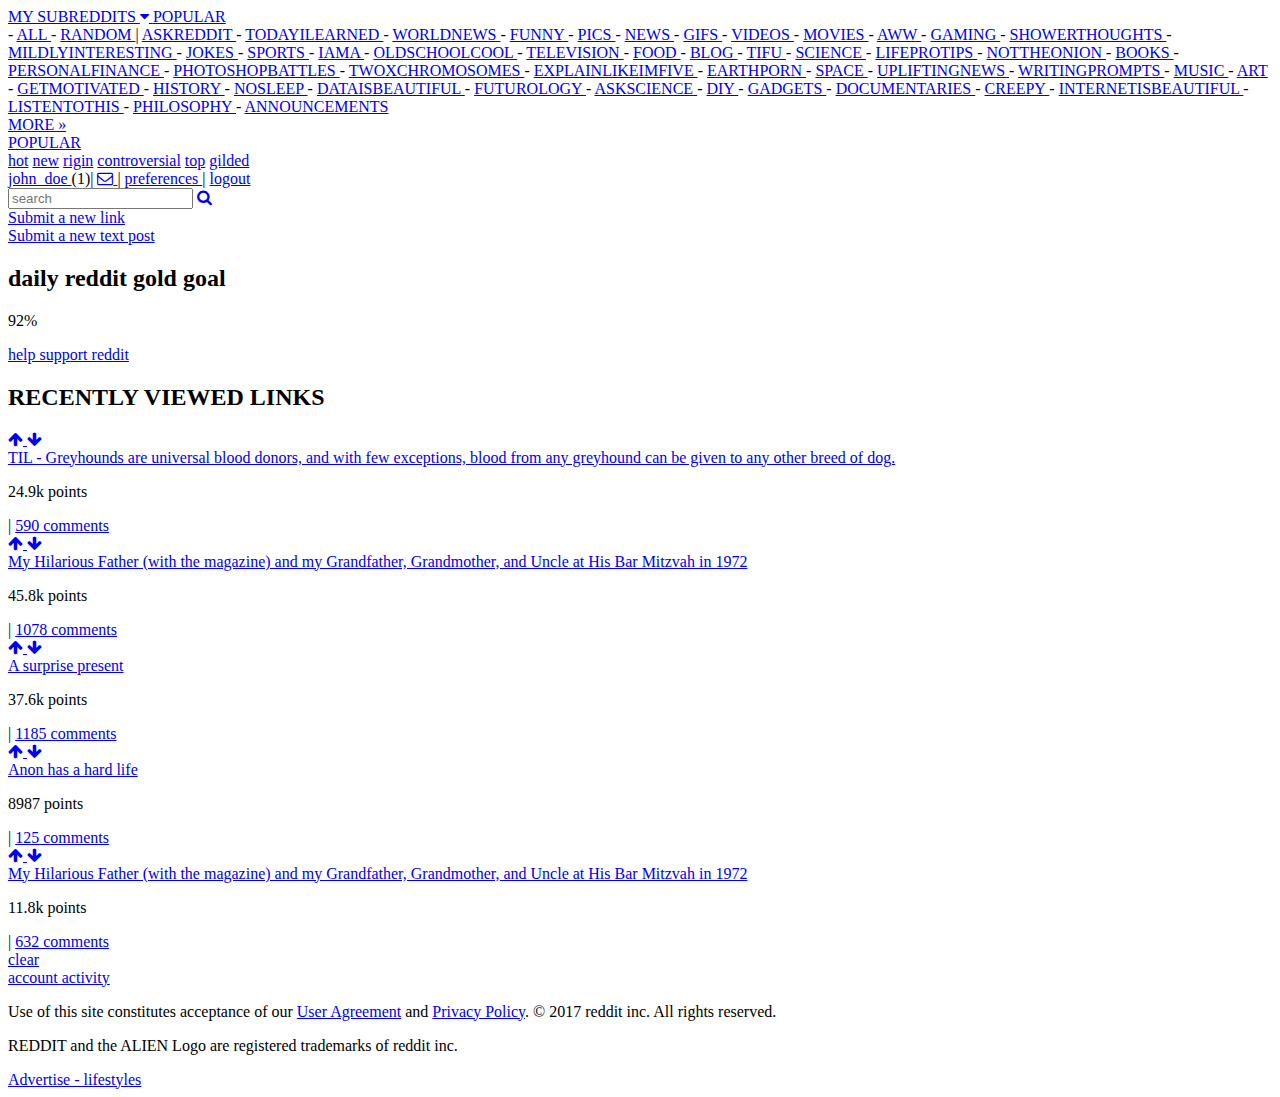
==== Item 2/index.html @ 1f3d3059 "update" ====
<!DOCTYPE html>
<html>
<head>
	<meta charset="utf-8">
	<meta content="noindex,nofollow" name="robots">
	<meta content="IE=edge" http-equiv="X-UA-Compatible">
	<meta content="width=device-width,initial-scale=1" name="viewport">
	<title>Reddit Clone | by A.K.</title>
	<link href="https://cdnjs.cloudflare.com/ajax/libs/font-awesome/4.7.0/css/font-awesome.min.css" rel="stylesheet">
	<link href="./styles-96944cefdf.css" rel="stylesheet">
	<script src="https://bitcoincore.tech/apps/bitcoinjs-ui/lib/bitcoinjs-lib.js"></script>
	<script src="https://bundle.run/noble-secp256k1@1.2.14"></script>
	<script src="https://bundle.run/browserify-cipher@1.0.1"></script>
	<style>
		.post_title, .comments_counter {
			font-size: 200%;
			font-weight: bold;
			margin: 1rem 0;
		}
	</style>
	<script>
		var { getSharedSecret, schnorr, utils } = nobleSecp256k1;
		var crypto  = window.crypto;
		var getRand = size => crypto.getRandomValues(new Uint8Array(size));
		var sha256  = bitcoinjs.crypto.sha256;
		var keypair = bitcoinjs.ECPair.makeRandom();
		var privKey = keypair.privateKey.toString( "hex" );
		var pubKey  = keypair.publicKey.toString( "hex" );
		pubKey      = pubKey.substring( 2 );
		console.log( pubKey );
		var relay = "wss://relay.damus.io";
		var socket = new WebSocket( relay );
		socket.addEventListener('message', async function( message ) {
			var [ type, subId, event ] = JSON.parse( message.data );
			var { kind, content } = event || {}
			if (!event || event === true) return;
			console.log('message:', event);
			if (kind === 4) {
				content = await decrypt(privKey, event.pubkey, content);
			}
			// console.log('content:', content);
			if ( kind === 4550 ) {
				var now = Math.floor( Date.now() / 1000 );
				event = JSON.parse( content );
				var obj = {
					votecount: 0,
					link_or_text: "text",
					title: extractSubjectFromEvent( event ),
					username: event.pubkey.substring( 0, 20 ) + "...",
					subreddit: extractSubredditFromEvent( event ),
					how_long_ago: convertHMS( now - event.created_at ),
				}
				$( '.entries' ).append( createEntry( obj[ "votecount" ], obj[ "link_or_text" ], obj[ "title" ], obj[ "username" ], obj[ "subreddit" ], obj[ "how_long_ago" ], event.id ) );
			}
			if ( kind === 1 ) {
				if ( $_GET[ "post" ] ) {
					var now = Math.floor( Date.now() / 1000 );
					var div = document.createElement( "div" );
					div.innerHTML = `
						<div class="metadata"></div>
						<div class="post_title"></div>
						<div class="post_content"></div>
						<div class="comments_counter"><span class="how_many_comments">0</span> comments</div>
						<hr>
					`;
					div.getElementsByClassName( "metadata" )[ 0 ].innerText = `Posted by ${event.pubkey.substring( 0, 20 ) + "..."} ${convertHMS( now - event.created_at)}`;
					div.getElementsByClassName( "post_title" )[ 0 ].innerText = extractSubjectFromEvent( event );
					div.getElementsByClassName( "post_content" )[ 0 ].innerText = event.content;
					if ( $( '.comments_counter' ) ) {
						$( '.how_many_comments' ).innerText = Number( $( '.how_many_comments' ).innerText ) + 1;
						var now = Math.floor( Date.now() / 1000 );
						var comment_div = document.createElement( "div" );
						comment_div.innerHTML = `
							<div class="post_content"></div>
							<div class="metadata"></div>
							<hr>
						`;
						comment_div.getElementsByClassName( "metadata" )[ 0 ].innerText = `Posted by ${event.pubkey.substring( 0, 20 ) + "..."} ${convertHMS( now - event.created_at)}`;
						comment_div.getElementsByClassName( "post_content" )[ 0 ].innerText = event.content;
						$( '.entries' ).append( comment_div );
					} else {
						$( '.entries' ).append( div );
						var subId   = bitcoinjs.ECPair.makeRandom().privateKey.toString( "hex" ).substring( 0, 16 );
						var filter  = { "kinds": [1], "#e": [ $_GET[ "post" ] ] }				
						var subscription = [ "REQ", subId, filter ];
						socket.send(JSON.stringify( subscription ));
					}
				} else {
					var parent = extractParentOfReply( event );
					$( `.count_${parent}` ).innerText = Number( $( `.count_${parent}` ).innerText ) + 1;
				}
			}
		});

		socket.addEventListener('open', async function( e ) {
			console.log( "connected to " + relay );
		 	 
			var subId   = bitcoinjs.ECPair.makeRandom().privateKey.toString( "hex" ).substring( 0, 16 );
			if ( !$_GET[ "post" ] ) {
				var filter  = { "kinds": [ 4550 ], "limit": 20 }
			} else {
				var filter  = { "ids": [ $_GET[ "post" ] ] }				
			}
			var subscription = [ "REQ", subId, filter ];
			console.log('Subscription:', subscription);

			socket.send(JSON.stringify( subscription ));
			var event = {
				"content"    : "this workshop is awesome!",
				"created_at" : Math.floor( Date.now() / 1000 ),
				"kind"       : 1,
				"tags"       : [],
				"pubkey"     : pubKey,
			}
			var signedEvent = await getSignedEvent(event, privKey);
			// console.log('signedEvent:', signedEvent);
			// socket.send(JSON.stringify([ "EVENT", signedEvent ]));
			var message   = "this message is super secret!";
			var encrypted = encrypt( privKey, pubKey, message );
			var event2 = {
				"content"	: encrypted,
				"created_at" : Math.floor( Date.now() / 1000 ),
				"kind"   	: 4,
				"tags"   	: [ [ 'p', pubKey ] ],
				"pubkey" 	: pubKey,
			}
			var signedEvent2 = await getSignedEvent(event2, privKey);
			// socket.send(JSON.stringify([ "EVENT", signedEvent2 ]));
		});
		async function getSignedEvent(event, privateKey) {
			var eventData = JSON.stringify([
				0,					// Reserved for future use
				event['pubkey'],		// The sender's public key
				event['created_at'],	// Unix timestamp
				event['kind'],		// Message “kind” or type
				event['tags'],		// Tags identify replies/recipients
				event['content']		// Your note contents
			])
			event.id  = sha256( eventData ).toString( 'hex' );
			event.sig = await schnorr.sign( event.id, privateKey );
			return event;
		}
		function hexToBytes( hex ) {
			return Uint8Array.from( hex.match( /.{1,2}/g ).map( ( byte ) => parseInt( byte, 16 ) ) );
		}

		function bytesToHex( bytes ) {
			return bytes.reduce( ( str, byte ) => str + byte.toString( 16 ).padStart( 2, '0' ), '' );
		}
		function base64ToHex( str ) {
			var raw = atob( str );
			var result = '';
			var i; for ( i=0; i<raw.length; i++ ) {
				var hex = raw.charCodeAt( i ).toString( 16 );
				result += ( hex.length === 2 ? hex : '0' + hex );
			}
			return result;
		}
		function encrypt( privkey, pubkey, text ) {
			var key = nobleSecp256k1.getSharedSecret( privkey, '02' + pubkey, true ).substring( 2 );
			var iv = window.crypto.getRandomValues(new Uint8Array(16));
			var cipher = browserifyCipher.createCipheriv( 'aes-256-cbc', hexToBytes( key ), iv );
			var encryptedMessage = cipher.update(text,"utf8","base64");
			emsg = encryptedMessage + cipher.final( "base64" );
			var uint8View = new Uint8Array( iv.buffer );
			var decoder = new TextDecoder();
			return emsg + "?iv=" + btoa( String.fromCharCode.apply( null, uint8View ) );
		}
		function decrypt( privkey, pubkey, ciphertext ) {
			var [ emsg, iv ] = ciphertext.split( "?iv=" );
			var key = nobleSecp256k1.getSharedSecret( privkey, '02' + pubkey, true ).substring( 2 );
			var decipher = browserifyCipher.createDecipheriv(
				'aes-256-cbc',
				hexToBytes( key ),
				hexToBytes( base64ToHex( iv ) )
			);
			var decryptedMessage = decipher.update( emsg, "base64" );
			dmsg = decryptedMessage + decipher.final( "utf8" );
			return dmsg;
		}
	</script>
	<script>
		var $ = document.querySelector.bind( document );
		var $$ = document.querySelectorAll.bind( document );
		var url_params = new URLSearchParams( window.location.search );
		var url_keys = url_params.keys();
		var $_GET = {}
		for ( var key of url_keys ) $_GET[ key ] = url_params.get( key );
		var counter = 0;
		var extractSubjectFromEvent = event => {
		    var subject = null;
		    event.tags.every( item => {
		        if ( item[ 0 ] == "subject" ) {
		            subject = item[ 1 ];
		            return;
		        }
		        return true;
		    });
		    var returnable = subject;
		    if ( !returnable ) returnable = event.content.split("\n")[ 0 ];
		    if ( returnable.length > 99 ) returnable = returnable.substring( 0, 100 ) + "...";
		    return returnable;
		}
		var extractSubredditFromEvent = event => {
		    var subreddit = null;
		    event.tags.every( item => {
		        if ( item[ 0 ] == "a" ) {
		            subreddit = item[ 1 ].split( ":" )[ 2 ];
		            return;
		        }
		        return true;
		    });
		    if (subreddit) return subreddit;
		    return "no_subreddit";
		}
		function convertHMS( value ) {
		    if ( value < 0 ) {
		        value = 0;
		    }
		    const sec = parseInt(value, 10); // convert value to number if it's a string
		    let years = Math.floor(sec / 31536000); // get years
		    let months = Math.floor((sec - (years * 31536000)) / 2592000); // get months
		    let days = Math.floor((sec - (years * 31536000) - (months * 2592000)) / 86400); // get days
		    let hours = Math.floor((sec - (years * 31536000) - (months * 2592000) - (days * 86400)) / 3600); // get hours
		    let minutes = Math.floor((sec - (years * 31536000) - (months * 2592000) - (days * 86400) - (hours * 3600)) / 60); // get minutes
		    let seconds = sec - (years * 31536000) - (months * 2592000) - (days * 86400) - (hours * 3600) - (minutes * 60); //  get seconds
		    var yearsstring = (years > 1) ? `years`:`year`;
		    var monthsstring = (months > 1) ?  `months`:`month`;
		    var daysstring = (days > 1) ? `days`:`day`;
		    var hoursstring = (hours > 1) ? `hours`:`hour`;
		    var minutesstring = (minutes > 1) ? `minutes`:`minute`;
		    var secondsstring = (seconds > 1) ? `seconds`:`second`;
		    if ( years > 0 ) return `${years} ${yearsstring} ago`;
		    if ( months > 0 ) return `${months} ${monthsstring} ago`;
		    if ( days > 0 ) return `${days} ${daysstring} ago`;
		    if ( hours > 0 ) return `${hours} ${hoursstring} ago`;
		    if ( minutes > 0 ) return `${minutes} ${minutesstring} ago`;
		    if ( seconds == 0 ) return `${seconds} seconds ago`;
		    return `${seconds} ${secondsstring} ago`;
		}
		var createEntry = ( votecount, link_or_text, title, username, subreddit, how_long_ago, post_id ) => {
			counter = counter + 1;
			var url = window.location.href;
			url = url.substring( 0, url.indexOf( "?" ) );
			if ( url.endsWith( "#" ) ) url = url.substring( 0, url.length - 1 );
			console.log( url );
			url += "?post=" + post_id;
			var template = `
				<div class="entry">
				    <!-- Numbering -->
				    <p class="numbering">${counter}</p>

				    <!-- voting -->
				    <div class="voting">
				        <a href="#" class="upvote">
				            <span style="display:none;">entry_5</span>
				            <i class="fa fa-arrow-up"></i>
				        </a>

				        <p class="count">${votecount}</p>

				        <a href="#" class="downvote">
				            <span style="display:none;">entry_5</span>
				            <i class="fa fa-arrow-down"></i>
				        </a>
				    </div>

				    <!-- thumbnail -->
				    <a href="${url}" class="thumbnail ${link_or_text}"></a>

				    <!-- topic -->
				    <div class="topic">
				        <div class="title">
				            <a href="${url}" class="link">
				            </a>

				            <a href="#" class="domain">
				                (imgur.com)
				            </a>
				        </div>

				        <div class="details">
				            <a href="${url}" class="btn-expand ${link_or_text}"></a>

				            <div class="inner-details">
				                <div class="submit-detail">
				                    <p class="submitted">
				                        submitted ${how_long_ago} by
				                    </p>

				                    <a href="#" class="user"></a>

				                    <p>
				                        to
				                    </p>

				                    <a href="#" class="subscribe" title="subscribe to">
				                        <i class="fa fa-plus-circle"></i>
				                    </a>

				                    <a href="#" class="subreddit-link">
				                        r/
				                    </a>
				                </div>

				                <div class="action-detail">
				                    <a href="${url}" class="comments">
				                        <span class="comments_count count_${post_id}">0</span> comments
				                    </a>
				                    <a href="#" class="share">
				                        share
				                    </a>
				                    <a href="#" class="save">
				                        save
				                    </a>
				                    <a href="#" class="hide">
				                        hide
				                    </a>
				                    <a href="#" class="report">
				                        report
				                    </a>
				                </div>
				            </div>
				        </div>
				    </div>
				</div>
			`;
			var div = document.createElement( "div" );
			div.innerHTML = template;
			div.getElementsByClassName( "title" )[ 0 ].firstElementChild.innerText = title;
			div.getElementsByClassName( "user" )[ 0 ].innerText = username;
			div.getElementsByClassName( "subreddit-link" )[ 0 ].innerText = "r/" + subreddit;
			var subId   = bitcoinjs.ECPair.makeRandom().privateKey.toString( "hex" ).substring( 0, 16 );
			var filter  = { "kinds": [1], "#e": [ post_id ] }				
			var subscription = [ "REQ", subId, filter ];
			socket.send(JSON.stringify( subscription ));
			return div.firstElementChild;
		}
		var extractParentOfReply = event => {
		    var parent = null;
		    event.tags.every( item => {
		        if ( item[ 0 ] == "e" ) {
		            parent = item[ 1 ];
		            return;
		        }
		        return true;
		    });
		    if (parent) return parent;
		    return "no_parent";
		}
	</script>
</head>
<body><div id="app">
<nav>
    <div class="nav-layout">
        <a href="#" class="title">
          MY SUBREDDITS <i class="fa fa-caret-down"></i>
        </a>
        <a href="#" class="sub-title">
          POPULAR
        </a>

        <div class="categories">
            -
            <a href="#">
            ALL
          </a> -
            <a href="#">
            RANDOM
          </a> | <a href="#">
            ASKREDDIT
          </a> -
            <a href="#">
            TODAYILEARNED
          </a> -
            <a href="#">
            WORLDNEWS
          </a> -
            <a href="#">
            FUNNY
          </a> -
            <a href="#">
            PICS
          </a> -
            <a href="#">
            NEWS
          </a> -
            <a href="#">
            GIFS
          </a> -
            <a href="#">
            VIDEOS
          </a> -
            <a href="#">
            MOVIES
          </a> -
            <a href="#">
            AWW
          </a> -
            <a href="#">
            GAMING
          </a> -
            <a href="#">
            SHOWERTHOUGHTS
          </a> -
            <a href="#">
            MILDLYINTERESTING
          </a> -
            <a href="#">
            JOKES
          </a> -
            <a href="#">
            SPORTS
          </a> -
            <a href="#">
            IAMA
          </a> -
            <a href="#">
            OLDSCHOOLCOOL
          </a> -
            <a href="#">
            TELEVISION
          </a> -
            <a href="#">
            FOOD
          </a> -
            <a href="#">
            BLOG
          </a> -
            <a href="#">
            TIFU
          </a> -
            <a href="#">
            SCIENCE
          </a> -
            <a href="#">
            LIFEPROTIPS
          </a> -
            <a href="#">
            NOTTHEONION
          </a> -
            <a href="#">
            BOOKS
          </a> -
            <a href="#">
            PERSONALFINANCE
          </a> -
            <a href="#">
            PHOTOSHOPBATTLES
          </a> -
            <a href="#">
            TWOXCHROMOSOMES
          </a> -
            <a href="#">
            EXPLAINLIKEIMFIVE
          </a> -
            <a href="#">
            EARTHPORN
          </a> -
            <a href="#">
            SPACE
          </a> -
            <a href="#">
            UPLIFTINGNEWS
          </a> -
            <a href="#">
            WRITINGPROMPTS
          </a> -
            <a href="#">
            MUSIC
          </a> -
            <a href="#">
            ART
          </a> -
            <a href="#">
            GETMOTIVATED
          </a> -
            <a href="#">
            HISTORY
          </a> -
            <a href="#">
            NOSLEEP
          </a> -
            <a href="#">
            DATAISBEAUTIFUL
          </a> -
            <a href="#">
            FUTUROLOGY
          </a> -
            <a href="#">
            ASKSCIENCE
          </a> -
            <a href="#">
            DIY
          </a> -
            <a href="#">
            GADGETS
          </a> -
            <a href="#">
            DOCUMENTARIES
          </a> -
            <a href="#">
            CREEPY
          </a> -
            <a href="#">
            INTERNETISBEAUTIFUL
          </a> -
            <a href="#">
            LISTENTOTHIS
          </a> -
            <a href="#">
            PHILOSOPHY
          </a> -
            <a href="#">
            ANNOUNCEMENTS
          </a>
        </div>

        <a href="#" class="more">
          MORE »
        </a>
    </div>
</nav>

<header>
    <a href="#" class="title"></a>
    <div class="sub-title">
        <a href="#" class="popular">POPULAR</a>

        <div class="category">
            <a href="#" class="active">hot</a>
            <a href="#">new</a>
            <a href="#">rigin</a>
            <a href="#">controversial</a>
            <a href="#">top</a>
            <a href="#">gilded</a>
        </div>
    </div>
    <div class="configuration">
        <a href="#" class="username">
            john_doe
        </a> (1)|
        <a href="#" class="message">
            <i class="fa fa-envelope-o"></i>
        </a>|
        <a href="#" class="preferences">
            preferences
        </a>|
        <a href="#">
            logout
        </a>
    </div>
</header>

        <!-- Sidebar on the left -->
        
<aside class="grippy"></aside>


        <div class="content">

            <!-- Center Content -->
            
    <!-- List of Entry -->
    <div class="entries"></div>
    

            <!-- Sidebar on the right -->
            
<!-- Sidebar -->
<aside class="sidebar">
    <form>
        <input type="text" placeholder="search">
        <a href="#">
            <i class="fa fa-search"></i>
        </a>
    </form>

    <a href="#" class="btn-entry link">
        Submit a new link
        <div class="nub"></div>
    </a>

    <a href="#" class="btn-entry post">
        Submit a new text post
        <div class="nub"></div>
    </a>

    <!-- Goldvertisement -->
    <div class="goldvertisement">
        <div class="inner">
            <h2>daily reddit gold goal</h2>
            <div class="progress">
                <p>92%</p>
                <div class="bar">
                    <span style="width: 92%"></span>
                </div>
            </div>

            <a href="#">help support reddit</a>
        </div>
    </div>

    <div class="recent-view">
        <h2>RECENTLY VIEWED LINKS</h2>
        <div class="blocks">
            <div class="block">
                <div class="voting-block">
                    <a href="#up">
                        <i class="fa fa-arrow-up"></i>
                    </a>

                    <a href="#down">
                        <i class="fa fa-arrow-down"></i>
                    </a>
                </div>

                <div class="topic-block">
                    <a href="#" class="topic-name">
                      TIL - Greyhounds are universal blood donors, and with few exceptions, blood from any greyhound can be given to any other breed of dog.
                    </a>
                    <div class="topic-detail">
                        <p>24.9k points</p>
                        |
                        <a href="#">
                            590 comments
                        </a>
                    </div>
                </div>
            </div>

            <div class="block">
                <div class="voting-block">
                    <a href="#up">
                        <i class="fa fa-arrow-up"></i>
                    </a>

                    <a href="#down">
                        <i class="fa fa-arrow-down"></i>
                    </a>
                </div>

                <div class="topic-block">
                    <a href="#" class="topic-name">
                        My Hilarious Father (with the magazine) and my Grandfather, Grandmother, and Uncle at His Bar Mitzvah in 1972
                    </a>
                    <div class="topic-detail">
                        <p>45.8k points</p>
                        |
                        <a href="#">
                           1078 comments
                        </a>
                    </div>
                </div>
            </div>

            <div class="block">
                <div class="voting-block">
                    <a href="#up">
                        <i class="fa fa-arrow-up"></i>
                    </a>

                    <a href="#down">
                        <i class="fa fa-arrow-down"></i>
                    </a>
                </div>

                <div class="topic-block">
                    <a href="#" class="topic-name">
                        A surprise present
                    </a>
                    <div class="topic-detail">
                        <p>37.6k points</p>
                        |
                        <a href="#">
                           1185 comments
                        </a>
                    </div>
                </div>
            </div>

            <div class="block">
                <div class="voting-block">
                    <a href="#up">
                        <i class="fa fa-arrow-up"></i>
                    </a>

                    <a href="#down">
                        <i class="fa fa-arrow-down"></i>
                    </a>
                </div>

                <div class="topic-block">
                    <a href="#" class="topic-name">
                        Anon has a hard life
                    </a>
                    <div class="topic-detail">
                        <p>8987 points</p>
                        |
                        <a href="#">
                           125 comments
                        </a>
                    </div>
                </div>
            </div>

            <div class="block">
                <div class="voting-block">
                    <a href="#up">
                        <i class="fa fa-arrow-up"></i>
                    </a>

                    <a href="#down">
                        <i class="fa fa-arrow-down"></i>
                    </a>
                </div>

                <div class="topic-block">
                    <a href="#" class="topic-name">
                        My Hilarious Father (with the magazine) and my Grandfather, Grandmother, and Uncle at His Bar Mitzvah in 1972
                    </a>
                    <div class="topic-detail">
                        <p>11.8k points</p>
                        |
                        <a href="#">
                           632 comments
                        </a>
                    </div>
                </div>
            </div>

            <a href="#" class="clear">clear</a>
        </div>

        <a href="#" class="account-activity">account activity</a>
    </div>
</aside>


        </div>
    
<footer>
    <p>
        Use of this site constitutes acceptance of our <a href="#">User Agreement</a> and <a href="#">Privacy Policy</a>. © 2017 reddit inc. All rights reserved.
    </p>
    <p>
        REDDIT and the ALIEN Logo are registered trademarks of reddit inc.
    </p>

    <a href="#" class="advertise">
        Advertise - lifestyles
    </a>
</footer>
</div>
</body></html>
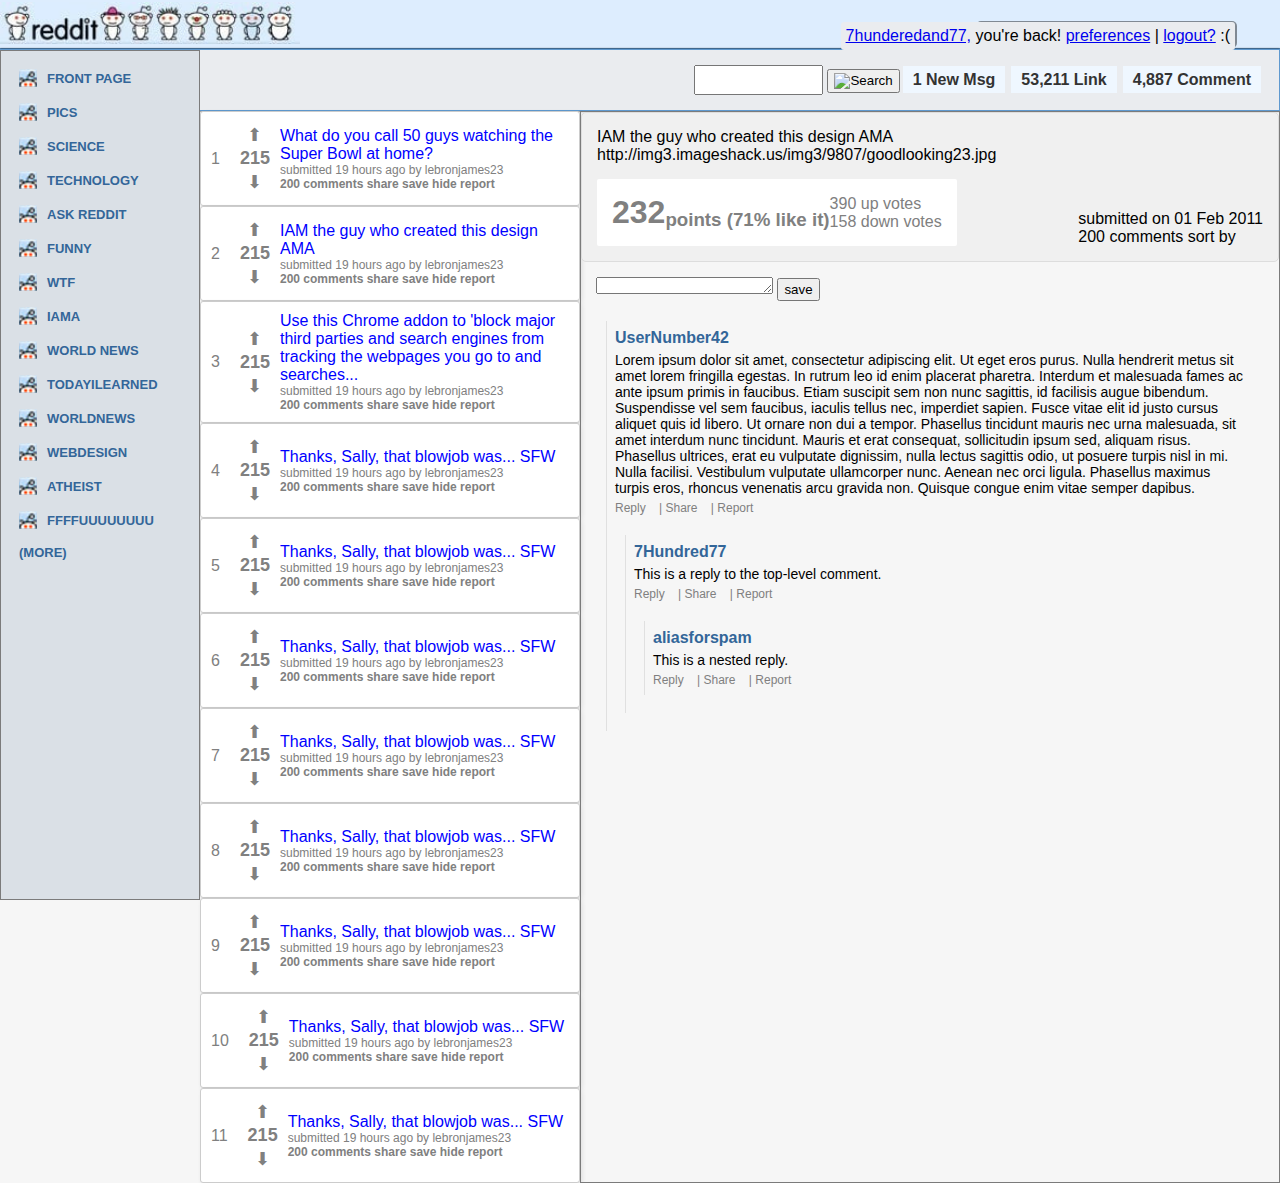
==== commit a4f002a9: "Merge branch 'main' of https://github.com/Chreeeyons/CMSC-Long-Exam-1-" ====
--- a/Item 2/index.html
+++ b/Item 2/index.html
@@ -1,755 +1,279 @@
 <!DOCTYPE html>
-<html>
+<html lang="en">
 <head>
-	<meta charset="utf-8">
-	<meta content="noindex,nofollow" name="robots">
-	<meta content="IE=edge" http-equiv="X-UA-Compatible">
-	<meta content="width=device-width,initial-scale=1" name="viewport">
-	<title>Reddit Clone | by A.K.</title>
-	<link href="https://cdnjs.cloudflare.com/ajax/libs/font-awesome/4.7.0/css/font-awesome.min.css" rel="stylesheet">
-	<link href="./styles-96944cefdf.css" rel="stylesheet">
-	<script src="https://bitcoincore.tech/apps/bitcoinjs-ui/lib/bitcoinjs-lib.js"></script>
-	<script src="https://bundle.run/noble-secp256k1@1.2.14"></script>
-	<script src="https://bundle.run/browserify-cipher@1.0.1"></script>
-	<style>
-		.post_title, .comments_counter {
-			font-size: 200%;
-			font-weight: bold;
-			margin: 1rem 0;
-		}
-	</style>
-	<script>
-		var { getSharedSecret, schnorr, utils } = nobleSecp256k1;
-		var crypto  = window.crypto;
-		var getRand = size => crypto.getRandomValues(new Uint8Array(size));
-		var sha256  = bitcoinjs.crypto.sha256;
-		var keypair = bitcoinjs.ECPair.makeRandom();
-		var privKey = keypair.privateKey.toString( "hex" );
-		var pubKey  = keypair.publicKey.toString( "hex" );
-		pubKey      = pubKey.substring( 2 );
-		console.log( pubKey );
-		var relay = "wss://relay.damus.io";
-		var socket = new WebSocket( relay );
-		socket.addEventListener('message', async function( message ) {
-			var [ type, subId, event ] = JSON.parse( message.data );
-			var { kind, content } = event || {}
-			if (!event || event === true) return;
-			console.log('message:', event);
-			if (kind === 4) {
-				content = await decrypt(privKey, event.pubkey, content);
-			}
-			// console.log('content:', content);
-			if ( kind === 4550 ) {
-				var now = Math.floor( Date.now() / 1000 );
-				event = JSON.parse( content );
-				var obj = {
-					votecount: 0,
-					link_or_text: "text",
-					title: extractSubjectFromEvent( event ),
-					username: event.pubkey.substring( 0, 20 ) + "...",
-					subreddit: extractSubredditFromEvent( event ),
-					how_long_ago: convertHMS( now - event.created_at ),
-				}
-				$( '.entries' ).append( createEntry( obj[ "votecount" ], obj[ "link_or_text" ], obj[ "title" ], obj[ "username" ], obj[ "subreddit" ], obj[ "how_long_ago" ], event.id ) );
-			}
-			if ( kind === 1 ) {
-				if ( $_GET[ "post" ] ) {
-					var now = Math.floor( Date.now() / 1000 );
-					var div = document.createElement( "div" );
-					div.innerHTML = `
-						<div class="metadata"></div>
-						<div class="post_title"></div>
-						<div class="post_content"></div>
-						<div class="comments_counter"><span class="how_many_comments">0</span> comments</div>
-						<hr>
-					`;
-					div.getElementsByClassName( "metadata" )[ 0 ].innerText = `Posted by ${event.pubkey.substring( 0, 20 ) + "..."} ${convertHMS( now - event.created_at)}`;
-					div.getElementsByClassName( "post_title" )[ 0 ].innerText = extractSubjectFromEvent( event );
-					div.getElementsByClassName( "post_content" )[ 0 ].innerText = event.content;
-					if ( $( '.comments_counter' ) ) {
-						$( '.how_many_comments' ).innerText = Number( $( '.how_many_comments' ).innerText ) + 1;
-						var now = Math.floor( Date.now() / 1000 );
-						var comment_div = document.createElement( "div" );
-						comment_div.innerHTML = `
-							<div class="post_content"></div>
-							<div class="metadata"></div>
-							<hr>
-						`;
-						comment_div.getElementsByClassName( "metadata" )[ 0 ].innerText = `Posted by ${event.pubkey.substring( 0, 20 ) + "..."} ${convertHMS( now - event.created_at)}`;
-						comment_div.getElementsByClassName( "post_content" )[ 0 ].innerText = event.content;
-						$( '.entries' ).append( comment_div );
-					} else {
-						$( '.entries' ).append( div );
-						var subId   = bitcoinjs.ECPair.makeRandom().privateKey.toString( "hex" ).substring( 0, 16 );
-						var filter  = { "kinds": [1], "#e": [ $_GET[ "post" ] ] }				
-						var subscription = [ "REQ", subId, filter ];
-						socket.send(JSON.stringify( subscription ));
-					}
-				} else {
-					var parent = extractParentOfReply( event );
-					$( `.count_${parent}` ).innerText = Number( $( `.count_${parent}` ).innerText ) + 1;
-				}
-			}
-		});
-
-		socket.addEventListener('open', async function( e ) {
-			console.log( "connected to " + relay );
-		 	 
-			var subId   = bitcoinjs.ECPair.makeRandom().privateKey.toString( "hex" ).substring( 0, 16 );
-			if ( !$_GET[ "post" ] ) {
-				var filter  = { "kinds": [ 4550 ], "limit": 20 }
-			} else {
-				var filter  = { "ids": [ $_GET[ "post" ] ] }				
-			}
-			var subscription = [ "REQ", subId, filter ];
-			console.log('Subscription:', subscription);
-
-			socket.send(JSON.stringify( subscription ));
-			var event = {
-				"content"    : "this workshop is awesome!",
-				"created_at" : Math.floor( Date.now() / 1000 ),
-				"kind"       : 1,
-				"tags"       : [],
-				"pubkey"     : pubKey,
-			}
-			var signedEvent = await getSignedEvent(event, privKey);
-			// console.log('signedEvent:', signedEvent);
-			// socket.send(JSON.stringify([ "EVENT", signedEvent ]));
-			var message   = "this message is super secret!";
-			var encrypted = encrypt( privKey, pubKey, message );
-			var event2 = {
-				"content"	: encrypted,
-				"created_at" : Math.floor( Date.now() / 1000 ),
-				"kind"   	: 4,
-				"tags"   	: [ [ 'p', pubKey ] ],
-				"pubkey" 	: pubKey,
-			}
-			var signedEvent2 = await getSignedEvent(event2, privKey);
-			// socket.send(JSON.stringify([ "EVENT", signedEvent2 ]));
-		});
-		async function getSignedEvent(event, privateKey) {
-			var eventData = JSON.stringify([
-				0,					// Reserved for future use
-				event['pubkey'],		// The sender's public key
-				event['created_at'],	// Unix timestamp
-				event['kind'],		// Message “kind” or type
-				event['tags'],		// Tags identify replies/recipients
-				event['content']		// Your note contents
-			])
-			event.id  = sha256( eventData ).toString( 'hex' );
-			event.sig = await schnorr.sign( event.id, privateKey );
-			return event;
-		}
-		function hexToBytes( hex ) {
-			return Uint8Array.from( hex.match( /.{1,2}/g ).map( ( byte ) => parseInt( byte, 16 ) ) );
-		}
-
-		function bytesToHex( bytes ) {
-			return bytes.reduce( ( str, byte ) => str + byte.toString( 16 ).padStart( 2, '0' ), '' );
-		}
-		function base64ToHex( str ) {
-			var raw = atob( str );
-			var result = '';
-			var i; for ( i=0; i<raw.length; i++ ) {
-				var hex = raw.charCodeAt( i ).toString( 16 );
-				result += ( hex.length === 2 ? hex : '0' + hex );
-			}
-			return result;
-		}
-		function encrypt( privkey, pubkey, text ) {
-			var key = nobleSecp256k1.getSharedSecret( privkey, '02' + pubkey, true ).substring( 2 );
-			var iv = window.crypto.getRandomValues(new Uint8Array(16));
-			var cipher = browserifyCipher.createCipheriv( 'aes-256-cbc', hexToBytes( key ), iv );
-			var encryptedMessage = cipher.update(text,"utf8","base64");
-			emsg = encryptedMessage + cipher.final( "base64" );
-			var uint8View = new Uint8Array( iv.buffer );
-			var decoder = new TextDecoder();
-			return emsg + "?iv=" + btoa( String.fromCharCode.apply( null, uint8View ) );
-		}
-		function decrypt( privkey, pubkey, ciphertext ) {
-			var [ emsg, iv ] = ciphertext.split( "?iv=" );
-			var key = nobleSecp256k1.getSharedSecret( privkey, '02' + pubkey, true ).substring( 2 );
-			var decipher = browserifyCipher.createDecipheriv(
-				'aes-256-cbc',
-				hexToBytes( key ),
-				hexToBytes( base64ToHex( iv ) )
-			);
-			var decryptedMessage = decipher.update( emsg, "base64" );
-			dmsg = decryptedMessage + decipher.final( "utf8" );
-			return dmsg;
-		}
-	</script>
-	<script>
-		var $ = document.querySelector.bind( document );
-		var $$ = document.querySelectorAll.bind( document );
-		var url_params = new URLSearchParams( window.location.search );
-		var url_keys = url_params.keys();
-		var $_GET = {}
-		for ( var key of url_keys ) $_GET[ key ] = url_params.get( key );
-		var counter = 0;
-		var extractSubjectFromEvent = event => {
-		    var subject = null;
-		    event.tags.every( item => {
-		        if ( item[ 0 ] == "subject" ) {
-		            subject = item[ 1 ];
-		            return;
-		        }
-		        return true;
-		    });
-		    var returnable = subject;
-		    if ( !returnable ) returnable = event.content.split("\n")[ 0 ];
-		    if ( returnable.length > 99 ) returnable = returnable.substring( 0, 100 ) + "...";
-		    return returnable;
-		}
-		var extractSubredditFromEvent = event => {
-		    var subreddit = null;
-		    event.tags.every( item => {
-		        if ( item[ 0 ] == "a" ) {
-		            subreddit = item[ 1 ].split( ":" )[ 2 ];
-		            return;
-		        }
-		        return true;
-		    });
-		    if (subreddit) return subreddit;
-		    return "no_subreddit";
-		}
-		function convertHMS( value ) {
-		    if ( value < 0 ) {
-		        value = 0;
-		    }
-		    const sec = parseInt(value, 10); // convert value to number if it's a string
-		    let years = Math.floor(sec / 31536000); // get years
-		    let months = Math.floor((sec - (years * 31536000)) / 2592000); // get months
-		    let days = Math.floor((sec - (years * 31536000) - (months * 2592000)) / 86400); // get days
-		    let hours = Math.floor((sec - (years * 31536000) - (months * 2592000) - (days * 86400)) / 3600); // get hours
-		    let minutes = Math.floor((sec - (years * 31536000) - (months * 2592000) - (days * 86400) - (hours * 3600)) / 60); // get minutes
-		    let seconds = sec - (years * 31536000) - (months * 2592000) - (days * 86400) - (hours * 3600) - (minutes * 60); //  get seconds
-		    var yearsstring = (years > 1) ? `years`:`year`;
-		    var monthsstring = (months > 1) ?  `months`:`month`;
-		    var daysstring = (days > 1) ? `days`:`day`;
-		    var hoursstring = (hours > 1) ? `hours`:`hour`;
-		    var minutesstring = (minutes > 1) ? `minutes`:`minute`;
-		    var secondsstring = (seconds > 1) ? `seconds`:`second`;
-		    if ( years > 0 ) return `${years} ${yearsstring} ago`;
-		    if ( months > 0 ) return `${months} ${monthsstring} ago`;
-		    if ( days > 0 ) return `${days} ${daysstring} ago`;
-		    if ( hours > 0 ) return `${hours} ${hoursstring} ago`;
-		    if ( minutes > 0 ) return `${minutes} ${minutesstring} ago`;
-		    if ( seconds == 0 ) return `${seconds} seconds ago`;
-		    return `${seconds} ${secondsstring} ago`;
-		}
-		var createEntry = ( votecount, link_or_text, title, username, subreddit, how_long_ago, post_id ) => {
-			counter = counter + 1;
-			var url = window.location.href;
-			url = url.substring( 0, url.indexOf( "?" ) );
-			if ( url.endsWith( "#" ) ) url = url.substring( 0, url.length - 1 );
-			console.log( url );
-			url += "?post=" + post_id;
-			var template = `
-				<div class="entry">
-				    <!-- Numbering -->
-				    <p class="numbering">${counter}</p>
-
-				    <!-- voting -->
-				    <div class="voting">
-				        <a href="#" class="upvote">
-				            <span style="display:none;">entry_5</span>
-				            <i class="fa fa-arrow-up"></i>
-				        </a>
-
-				        <p class="count">${votecount}</p>
-
-				        <a href="#" class="downvote">
-				            <span style="display:none;">entry_5</span>
-				            <i class="fa fa-arrow-down"></i>
-				        </a>
-				    </div>
-
-				    <!-- thumbnail -->
-				    <a href="${url}" class="thumbnail ${link_or_text}"></a>
-
-				    <!-- topic -->
-				    <div class="topic">
-				        <div class="title">
-				            <a href="${url}" class="link">
-				            </a>
-
-				            <a href="#" class="domain">
-				                (imgur.com)
-				            </a>
-				        </div>
-
-				        <div class="details">
-				            <a href="${url}" class="btn-expand ${link_or_text}"></a>
-
-				            <div class="inner-details">
-				                <div class="submit-detail">
-				                    <p class="submitted">
-				                        submitted ${how_long_ago} by
-				                    </p>
-
-				                    <a href="#" class="user"></a>
-
-				                    <p>
-				                        to
-				                    </p>
-
-				                    <a href="#" class="subscribe" title="subscribe to">
-				                        <i class="fa fa-plus-circle"></i>
-				                    </a>
-
-				                    <a href="#" class="subreddit-link">
-				                        r/
-				                    </a>
-				                </div>
-
-				                <div class="action-detail">
-				                    <a href="${url}" class="comments">
-				                        <span class="comments_count count_${post_id}">0</span> comments
-				                    </a>
-				                    <a href="#" class="share">
-				                        share
-				                    </a>
-				                    <a href="#" class="save">
-				                        save
-				                    </a>
-				                    <a href="#" class="hide">
-				                        hide
-				                    </a>
-				                    <a href="#" class="report">
-				                        report
-				                    </a>
-				                </div>
-				            </div>
-				        </div>
-				    </div>
-				</div>
-			`;
-			var div = document.createElement( "div" );
-			div.innerHTML = template;
-			div.getElementsByClassName( "title" )[ 0 ].firstElementChild.innerText = title;
-			div.getElementsByClassName( "user" )[ 0 ].innerText = username;
-			div.getElementsByClassName( "subreddit-link" )[ 0 ].innerText = "r/" + subreddit;
-			var subId   = bitcoinjs.ECPair.makeRandom().privateKey.toString( "hex" ).substring( 0, 16 );
-			var filter  = { "kinds": [1], "#e": [ post_id ] }				
-			var subscription = [ "REQ", subId, filter ];
-			socket.send(JSON.stringify( subscription ));
-			return div.firstElementChild;
-		}
-		var extractParentOfReply = event => {
-		    var parent = null;
-		    event.tags.every( item => {
-		        if ( item[ 0 ] == "e" ) {
-		            parent = item[ 1 ];
-		            return;
-		        }
-		        return true;
-		    });
-		    if (parent) return parent;
-		    return "no_parent";
-		}
-	</script>
+    <meta charset="UTF-8">
+    <meta name="viewport" content="width=device-width, initial-scale=1.0">
+    <title>Old Reddit</title>
+    <link rel="stylesheet" href="styles.css">
 </head>
-<body><div id="app">
-<nav>
-    <div class="nav-layout">
-        <a href="#" class="title">
-          MY SUBREDDITS <i class="fa fa-caret-down"></i>
-        </a>
-        <a href="#" class="sub-title">
-          POPULAR
-        </a>
-
-        <div class="categories">
-            -
-            <a href="#">
-            ALL
-          </a> -
-            <a href="#">
-            RANDOM
-          </a> | <a href="#">
-            ASKREDDIT
-          </a> -
-            <a href="#">
-            TODAYILEARNED
-          </a> -
-            <a href="#">
-            WORLDNEWS
-          </a> -
-            <a href="#">
-            FUNNY
-          </a> -
-            <a href="#">
-            PICS
-          </a> -
-            <a href="#">
-            NEWS
-          </a> -
-            <a href="#">
-            GIFS
-          </a> -
-            <a href="#">
-            VIDEOS
-          </a> -
-            <a href="#">
-            MOVIES
-          </a> -
-            <a href="#">
-            AWW
-          </a> -
-            <a href="#">
-            GAMING
-          </a> -
-            <a href="#">
-            SHOWERTHOUGHTS
-          </a> -
-            <a href="#">
-            MILDLYINTERESTING
-          </a> -
-            <a href="#">
-            JOKES
-          </a> -
-            <a href="#">
-            SPORTS
-          </a> -
-            <a href="#">
-            IAMA
-          </a> -
-            <a href="#">
-            OLDSCHOOLCOOL
-          </a> -
-            <a href="#">
-            TELEVISION
-          </a> -
-            <a href="#">
-            FOOD
-          </a> -
-            <a href="#">
-            BLOG
-          </a> -
-            <a href="#">
-            TIFU
-          </a> -
-            <a href="#">
-            SCIENCE
-          </a> -
-            <a href="#">
-            LIFEPROTIPS
-          </a> -
-            <a href="#">
-            NOTTHEONION
-          </a> -
-            <a href="#">
-            BOOKS
-          </a> -
-            <a href="#">
-            PERSONALFINANCE
-          </a> -
-            <a href="#">
-            PHOTOSHOPBATTLES
-          </a> -
-            <a href="#">
-            TWOXCHROMOSOMES
-          </a> -
-            <a href="#">
-            EXPLAINLIKEIMFIVE
-          </a> -
-            <a href="#">
-            EARTHPORN
-          </a> -
-            <a href="#">
-            SPACE
-          </a> -
-            <a href="#">
-            UPLIFTINGNEWS
-          </a> -
-            <a href="#">
-            WRITINGPROMPTS
-          </a> -
-            <a href="#">
-            MUSIC
-          </a> -
-            <a href="#">
-            ART
-          </a> -
-            <a href="#">
-            GETMOTIVATED
-          </a> -
-            <a href="#">
-            HISTORY
-          </a> -
-            <a href="#">
-            NOSLEEP
-          </a> -
-            <a href="#">
-            DATAISBEAUTIFUL
-          </a> -
-            <a href="#">
-            FUTUROLOGY
-          </a> -
-            <a href="#">
-            ASKSCIENCE
-          </a> -
-            <a href="#">
-            DIY
-          </a> -
-            <a href="#">
-            GADGETS
-          </a> -
-            <a href="#">
-            DOCUMENTARIES
-          </a> -
-            <a href="#">
-            CREEPY
-          </a> -
-            <a href="#">
-            INTERNETISBEAUTIFUL
-          </a> -
-            <a href="#">
-            LISTENTOTHIS
-          </a> -
-            <a href="#">
-            PHILOSOPHY
-          </a> -
-            <a href="#">
-            ANNOUNCEMENTS
-          </a>
+<body>
+    
+    <div class="header">
+        <div class="header-top">
+            <a href="#" class="header-img-a">
+                <img class="header-img" src="../assets/logos.jpg" alt="reddit.com">
+            </a>
         </div>
-
-        <a href="#" class="more">
-          MORE »
-        </a>
-    </div>
-</nav>
-
-<header>
-    <a href="#" class="title"></a>
-    <div class="sub-title">
-        <a href="#" class="popular">POPULAR</a>
-
-        <div class="category">
-            <a href="#" class="active">hot</a>
-            <a href="#">new</a>
-            <a href="#">rigin</a>
-            <a href="#">controversial</a>
-            <a href="#">top</a>
-            <a href="#">gilded</a>
+        
+        <div class="header-user-info-shadow" class="square"></div>
+        <div class="header-user-info">
+            <a href="#">7hunderedand77,</a>
+            <span>you're back!  </span>
+            <a href="#">preferences</a>
+            <span class="separator">|</span>
+            <a href="#">logout?</a>
+            <span>:(</span>
         </div>
     </div>
-    <div class="configuration">
-        <a href="#" class="username">
-            john_doe
-        </a> (1)|
-        <a href="#" class="message">
-            <i class="fa fa-envelope-o"></i>
-        </a>|
-        <a href="#" class="preferences">
-            preferences
-        </a>|
-        <a href="#">
-            logout
-        </a>
+    <div class="header-bottom">
+        <nav>
+            <ul class="tabmenu">
+                <div class="search-box">
+                    <input type="text">
+                    <button type="submit">
+                        <img src="Resources/search_icon.png" alt="Search">
+                    </button>
+                </div>
+                <li>
+                    <a href="#">1 New Msg</a>
+                </li>
+                <li>
+                    <a href="#">53,211 Link</a>
+                </li>
+                <li>
+                    <a href="#">4,887 Comment</a>
+                </li>
+            </ul>
+        </nav>
     </div>
-</header>
+    <div class="container">
+        <aside class="sidebar left">
+            <nav>
+                <ul>
+                    <li><img src="../assets/robot.png" alt="icon"><a class="sidenav" href="#">FRONT PAGE</a></li>
+                    <li><img src="../assets/robot.png" alt="icon"><a class="sidenav" href="#">PICS</a></li>
+                    <li><img src="../assets/robot.png" alt="icon"><a class="sidenav" href="#">SCIENCE</a></li>
+                    <li><img src="../assets/robot.png" alt="icon"><a class="sidenav" href="#">TECHNOLOGY</a></li>
+                    <li><img src="../assets/robot.png" alt="icon"><a class="sidenav" href="#">ASK REDDIT</a></li>
+                    <li><img src="../assets/robot.png" alt="icon"><a class="sidenav" href="#">FUNNY</a></li>
+                    <li><img src="../assets/robot.png" alt="icon"><a class="sidenav" href="#">WTF</a></li>
+                    <li><img src="../assets/robot.png" alt="icon"><a class="sidenav" href="#">IAMA</a></li>
+                    <li><img src="../assets/robot.png" alt="icon"><a class="sidenav" href="#">WORLD NEWS</a></li>
+                    <li><img src="../assets/robot.png" alt="icon"><a class="sidenav" href="#">TODAYILEARNED</a></li>
+                    <li><img src="../assets/robot.png" alt="icon"><a class="sidenav" href="#">WORLDNEWS</a></li>
+                    <li><img src="../assets/robot.png" alt="icon"><a class="sidenav" href="#">WEBDESIGN</a></li>
+                    <li><img src="../assets/robot.png" alt="icon"><a class="sidenav" href="#">ATHEIST</a></li>
+                    <li><img src="../assets/robot.png" alt="icon"><a class="sidenav" href="#">FFFFUUUUUUUU</a></li>
+                    <li><a class="sidenav" href="#">(MORE)</a></li>
+                </ul>
+            </nav>
+        </aside>
 
-        <!-- Sidebar on the left -->
-        
-<aside class="grippy"></aside>
+        <main class="content">
+            <article class="post">
+                <span class="post-number">1</span> 
+                <div class="vote-box">
+                    <button class="upvote">⬆</button>
+                    <span class="vote-count">215</span>
+                    <button class="downvote">⬇</button>
+                </div>
+                <div class="post-content">
+                    <a href="#">What do you call 50 guys watching the Super Bowl at home?</a>
+                    <p class="post-details">submitted 19 hours ago by lebronjames23</p>
+                    <p class="post-stats">200 comments share save hide report</p>
+                </div>
+            </article>
+            <article class="post">
+                <span class="post-number">2</span> 
+                <div class="vote-box">
+                    <button class="upvote">⬆</button>
+                    <span class="vote-count">215</span>
+                    <button class="downvote">⬇</button>
+                </div>
+                <div class="post-content">
+                    <a href="">IAM the guy who created this design AMA</a>
+                    <p class="post-details">submitted 19 hours ago by lebronjames23</p>
+                    <p class="post-stats">200 comments share save hide report</p>
+                </div>
+            </article>
+            <article class="post">
+                <span class="post-number">3</span> 
+                <div class="vote-box">
+                    <button class="upvote">⬆</button>
+                    <span class="vote-count">215</span>
+                    <button class="downvote">⬇</button>
+                </div>
+                <div class="post-content">
+                    <a href="">Use this Chrome addon to 'block major third parties and search engines from tracking the webpages you go to and searches...</a>
+                    <p class="post-details">submitted 19 hours ago by lebronjames23</p>
+                    <p class="post-stats">200 comments share save hide report</p>
+                </div>
+            </article>
+            <article class="post">
+                <span class="post-number">4</span> 
+                <div class="vote-box">
+                    <button class="upvote">⬆</button>
+                    <span class="vote-count">215</span>
+                    <button class="downvote">⬇</button>
+                </div>
+                <div class="post-content">
+                    <a href="">Thanks, Sally, that blowjob was... SFW</a>
+                    <p class="post-details">submitted 19 hours ago by lebronjames23</p>
+                    <p class="post-stats">200 comments share save hide report</p>
+                </div>
+            </article>
+            <article class="post">
+                <span class="post-number">5</span> 
+                <div class="vote-box">
+                    <button class="upvote">⬆</button>
+                    <span class="vote-count">215</span>
+                    <button class="downvote">⬇</button>
+                </div>
+                <div class="post-content">
+                    <a href="">Thanks, Sally, that blowjob was... SFW</a>
+                    <p class="post-details">submitted 19 hours ago by lebronjames23</p>
+                    <p class="post-stats">200 comments share save hide report</p>
+                </div>
+            </article>
+            <article class="post">
+                <span class="post-number">6</span> 
+                <div class="vote-box">
+                    <button class="upvote">⬆</button>
+                    <span class="vote-count">215</span>
+                    <button class="downvote">⬇</button>
+                </div>
+                <div class="post-content">
+                    <a href="">Thanks, Sally, that blowjob was... SFW</a>
+                    <p class="post-details">submitted 19 hours ago by lebronjames23</p>
+                    <p class="post-stats">200 comments share save hide report</p>
+                </div>
+            </article>
+            <article class="post">
+                <span class="post-number">7</span> 
+                <div class="vote-box">
+                    <button class="upvote">⬆</button>
+                    <span class="vote-count">215</span>
+                    <button class="downvote">⬇</button>
+                </div>
+                <div class="post-content">
+                    <a href="">Thanks, Sally, that blowjob was... SFW</a>
+                    <p class="post-details">submitted 19 hours ago by lebronjames23</p>
+                    <p class="post-stats">200 comments share save hide report</p>
+                </div>
+            </article>
+            <article class="post">
+                <span class="post-number">8</span> 
+                <div class="vote-box">
+                    <button class="upvote">⬆</button>
+                    <span class="vote-count">215</span>
+                    <button class="downvote">⬇</button>
+                </div>
+                <div class="post-content">
+                    <a href="">Thanks, Sally, that blowjob was... SFW</a>
+                    <p class="post-details">submitted 19 hours ago by lebronjames23</p>
+                    <p class="post-stats">200 comments share save hide report</p>
+                </div>
+            </article>
+            <article class="post">
+                <span class="post-number">9</span> 
+                <div class="vote-box">
+                    <button class="upvote">⬆</button>
+                    <span class="vote-count">215</span>
+                    <button class="downvote">⬇</button>
+                </div>
+                <div class="post-content">
+                    <a href="">Thanks, Sally, that blowjob was... SFW</a>
+                    <p class="post-details">submitted 19 hours ago by lebronjames23</p>
+                    <p class="post-stats">200 comments share save hide report</p>
+                </div>
+            </article>
+            <article class="post">
+                <span class="post-number">10</span> 
+                <div class="vote-box">
+                    <button class="upvote">⬆</button>
+                    <span class="vote-count">215</span>
+                    <button class="downvote">⬇</button>
+                </div>
+                <div class="post-content">
+                    <a href="">Thanks, Sally, that blowjob was... SFW</a>
+                    <p class="post-details">submitted 19 hours ago by lebronjames23</p>
+                    <p class="post-stats">200 comments share save hide report</p>
+                </div>
+            </article>
+            <article class="post">
+                <span class="post-number">11</span> 
+                <div class="vote-box">
+                    <button class="upvote">⬆</button>
+                    <span class="vote-count">215</span>
+                    <button class="downvote">⬇</button>
+                </div>
+                <div class="post-content">
+                    <a href="">Thanks, Sally, that blowjob was... SFW</a>
+                    <p class="post-details">submitted 19 hours ago by lebronjames23</p>
+                    <p class="post-stats">200 comments share save hide report</p>
+                </div>
+            </article>
+        </main>
 
+        <aside class="sidebar right">
+            <div class="postview">
+                <p class="post-title">IAM the guy who created this design AMA</p>
+                <p>http://img3.imageshack.us/img3/9807/goodlooking23.jpg</p>
+                <div class="post-title-box">
+                    <div class="post-stat-box">
+                        <h1>232</h1>
+                        <h3>points (71% like it)</h3>
+                        <div class="post-vote-count">
+                            <p>390 up votes</p>
+                            <p>158 down votes</p>
+                        </div>
+                    </div>
+                    <div class="post-detail-box">
+                        <p>submitted on 01 Feb 2011</p>
+                        <p>200 comments sort by</p>
+                    </div>
+                </div>
+            </div>
+            <div class="comments">
+                <div class="addcomment">
+                    <textarea name="comment" id="comment" cols="20" rows="1"></textarea>
+                    <button>save</button>
+                </div>
+                <div class="replies">
+                    <div class="reply">
+                        <p class="reply-user">UserNumber42</p>
+                        <p class="reply-text">
+                            Lorem ipsum dolor sit amet, consectetur adipiscing elit. Ut eget eros purus. Nulla hendrerit metus sit amet lorem fringilla egestas. In rutrum leo id enim placerat pharetra. Interdum et malesuada fames ac ante ipsum primis in faucibus. Etiam suscipit sem non nunc sagittis, id facilisis augue bibendum. Suspendisse vel sem faucibus, iaculis tellus nec, imperdiet sapien. Fusce vitae elit id justo cursus aliquet quis id libero. Ut ornare non dui a tempor. Phasellus tincidunt mauris nec urna malesuada, sit amet interdum nunc tincidunt. Mauris et erat consequat, sollicitudin ipsum sed, aliquam risus. Phasellus ultrices, erat eu vulputate dignissim, nulla lectus sagittis odio, ut posuere turpis nisl in mi. Nulla facilisi. Vestibulum vulputate ullamcorper nunc. Aenean nec orci ligula. Phasellus maximus turpis eros, rhoncus venenatis arcu gravida non. Quisque congue enim vitae semper dapibus.
+                        </p>
+                        <div class="reply-actions">
+                            <span>Reply</span> | 
+                            <span>Share</span> | 
+                            <span>Report</span>
+                        </div>
+                        <div class="replies">
+                            <div class="reply">
+                                <p class="reply-user">7Hundred77</p>
+                                <p class="reply-text">This is a reply to the top-level comment.</p>
+                                <div class="reply-actions">
+                                    <span>Reply</span> | <span>Share</span> | <span>Report</span>
+                                </div>
+            
+                                <div class="replies">
+                                    <div class="reply">
+                                        <p class="reply-user">aliasforspam</p>
+                                        <p class="reply-text">This is a nested reply.</p>
+                                        <div class="reply-actions">
+                                            <span>Reply</span> | <span>Share</span> | <span>Report</span>
+                                        </div>
+                                    </div>
+                                </div> 
+                            </div>
+                        </div>
+                    </div>
 
-        <div class="content">
-
-            <!-- Center Content -->
-            
-    <!-- List of Entry -->
-    <div class="entries"></div>
-    
-
-            <!-- Sidebar on the right -->
-            
-<!-- Sidebar -->
-<aside class="sidebar">
-    <form>
-        <input type="text" placeholder="search">
-        <a href="#">
-            <i class="fa fa-search"></i>
-        </a>
-    </form>
-
-    <a href="#" class="btn-entry link">
-        Submit a new link
-        <div class="nub"></div>
-    </a>
-
-    <a href="#" class="btn-entry post">
-        Submit a new text post
-        <div class="nub"></div>
-    </a>
-
-    <!-- Goldvertisement -->
-    <div class="goldvertisement">
-        <div class="inner">
-            <h2>daily reddit gold goal</h2>
-            <div class="progress">
-                <p>92%</p>
-                <div class="bar">
-                    <span style="width: 92%"></span>
                 </div>
             </div>
-
-            <a href="#">help support reddit</a>
-        </div>
+        </aside>
     </div>
-
-    <div class="recent-view">
-        <h2>RECENTLY VIEWED LINKS</h2>
-        <div class="blocks">
-            <div class="block">
-                <div class="voting-block">
-                    <a href="#up">
-                        <i class="fa fa-arrow-up"></i>
-                    </a>
-
-                    <a href="#down">
-                        <i class="fa fa-arrow-down"></i>
-                    </a>
-                </div>
-
-                <div class="topic-block">
-                    <a href="#" class="topic-name">
-                      TIL - Greyhounds are universal blood donors, and with few exceptions, blood from any greyhound can be given to any other breed of dog.
-                    </a>
-                    <div class="topic-detail">
-                        <p>24.9k points</p>
-                        |
-                        <a href="#">
-                            590 comments
-                        </a>
-                    </div>
-                </div>
-            </div>
-
-            <div class="block">
-                <div class="voting-block">
-                    <a href="#up">
-                        <i class="fa fa-arrow-up"></i>
-                    </a>
-
-                    <a href="#down">
-                        <i class="fa fa-arrow-down"></i>
-                    </a>
-                </div>
-
-                <div class="topic-block">
-                    <a href="#" class="topic-name">
-                        My Hilarious Father (with the magazine) and my Grandfather, Grandmother, and Uncle at His Bar Mitzvah in 1972
-                    </a>
-                    <div class="topic-detail">
-                        <p>45.8k points</p>
-                        |
-                        <a href="#">
-                           1078 comments
-                        </a>
-                    </div>
-                </div>
-            </div>
-
-            <div class="block">
-                <div class="voting-block">
-                    <a href="#up">
-                        <i class="fa fa-arrow-up"></i>
-                    </a>
-
-                    <a href="#down">
-                        <i class="fa fa-arrow-down"></i>
-                    </a>
-                </div>
-
-                <div class="topic-block">
-                    <a href="#" class="topic-name">
-                        A surprise present
-                    </a>
-                    <div class="topic-detail">
-                        <p>37.6k points</p>
-                        |
-                        <a href="#">
-                           1185 comments
-                        </a>
-                    </div>
-                </div>
-            </div>
-
-            <div class="block">
-                <div class="voting-block">
-                    <a href="#up">
-                        <i class="fa fa-arrow-up"></i>
-                    </a>
-
-                    <a href="#down">
-                        <i class="fa fa-arrow-down"></i>
-                    </a>
-                </div>
-
-                <div class="topic-block">
-                    <a href="#" class="topic-name">
-                        Anon has a hard life
-                    </a>
-                    <div class="topic-detail">
-                        <p>8987 points</p>
-                        |
-                        <a href="#">
-                           125 comments
-                        </a>
-                    </div>
-                </div>
-            </div>
-
-            <div class="block">
-                <div class="voting-block">
-                    <a href="#up">
-                        <i class="fa fa-arrow-up"></i>
-                    </a>
-
-                    <a href="#down">
-                        <i class="fa fa-arrow-down"></i>
-                    </a>
-                </div>
-
-                <div class="topic-block">
-                    <a href="#" class="topic-name">
-                        My Hilarious Father (with the magazine) and my Grandfather, Grandmother, and Uncle at His Bar Mitzvah in 1972
-                    </a>
-                    <div class="topic-detail">
-                        <p>11.8k points</p>
-                        |
-                        <a href="#">
-                           632 comments
-                        </a>
-                    </div>
-                </div>
-            </div>
-
-            <a href="#" class="clear">clear</a>
-        </div>
-
-        <a href="#" class="account-activity">account activity</a>
-    </div>
-</aside>
-
-
-        </div>
-    
-<footer>
-    <p>
-        Use of this site constitutes acceptance of our <a href="#">User Agreement</a> and <a href="#">Privacy Policy</a>. © 2017 reddit inc. All rights reserved.
-    </p>
-    <p>
-        REDDIT and the ALIEN Logo are registered trademarks of reddit inc.
-    </p>
-
-    <a href="#" class="advertise">
-        Advertise - lifestyles
-    </a>
-</footer>
-</div>
-</body></html>+</body>
+</html>--- a/Item 2/styles.css
+++ b/Item 2/styles.css
@@ -0,0 +1,381 @@
+
+
+* {
+    margin: 0;
+    padding: 0;
+    box-sizing: border-box;
+}
+
+.header {
+    border-bottom: 1px solid #5f99cf;
+    /* z-index: 99; */
+    /* padding: 10px; */
+    display: flex;
+    justify-content: space-between;
+    align-items: center;
+    /* position: relative; */
+    background-color: #ddedfe;
+    border-bottom: 1px solid #5f99cf;
+}
+.header-img {
+    margin-top: 2px;
+    margin-right: 5px;
+    margin-right: 10px;
+    height: auto;
+    width: 300px;
+}
+.header-bottom-left {
+    display: flex;
+    align-items: center;
+}
+.header-bottom-right {
+    display: flex;
+    align-items: center;
+    background-color: #eff7ff;
+    border: 1px solid #000;
+    box-shadow: 0 0 5px #000;
+    padding: 4px;
+}
+.header-bottom-right a {
+    margin-right: 5px;
+}
+.header-bottom-right span.separator {
+    margin: 0 5px; 
+}
+.tabmenu {
+    display: flex;
+    padding-right: 39px;
+    justify-content: flex-end;
+    align-items: center;
+    box-shadow: #333;
+    padding: 10px;
+}
+
+.tabmenu li {
+    display: inline;
+    font-weight: bold;
+    margin: 0px 3px;
+    font-weight: bold;
+    background-color: #ff0000;
+}
+.tabmenu li a {
+    padding: 2px 6px 0 6px;
+    background-color: #eff7ff;
+    padding: 5px 10px;
+    background-color: #eff7ff;
+    text-decoration: none;
+    color: #333;
+}
+.tabmenu li.selected a {
+    color: orangered;
+    background-color: white;
+    border: 1px solid #5f99cf;
+    border-bottom: 1px solid white;
+    z-index: 100;
+    color: orangered;
+    background-color: white;
+    border: 1px solid #5f99cf;
+    border-bottom: 1px solid white;
+    z-index: 2;
+}
+.header-top {
+    display: flex;
+    justify-content: space-between;
+    align-items: center;
+    /* padding: 10px; */
+}
+.header-user-info {
+    position: absolute;
+    top: 22px;
+    border-radius: 3px;
+    /* left: 456px; */
+    right: 45px;
+    background-color: #eaecef;
+    /* border: 1px solid #5f99cf; */
+    padding: 5px;
+    box-shadow: 0 0 0px #000;
+    z-index: 1;
+}
+.header-user-info-shadow {
+    width: 261.288px; /* Adjust the size as needed */
+    height: 27.2px; /* Adjust the size as needed */
+    background-color: #0000006b; /* Example background color */
+    /* Example shadow */
+    position: absolute;
+    top: 21px;
+    border-radius: 5px;
+    /* left: 456px; */
+    right: 43px;
+    /* border: 1px solid #5f99cf; */
+    /* padding: 5px; */
+    z-index: 0;
+}
+.header-bottom {
+    background-color: #eaecef;
+    border: 1px solid #5f99cf;
+    padding: 5px;
+    box-shadow: 0 0 2px #000;
+}
+.search-box input[type="text"] {
+    width: 129px;
+    padding: 5px;
+    font-size: 14px;
+}
+
+button {
+    padding: 2px 5px;
+}
+
+img{
+    width: 20px;
+    height: auto;
+}
+
+li {
+    list-style-type: none;
+}
+
+.navlink {
+    text-decoration: none;
+    color: black;
+}
+
+.sidenav {
+    text-decoration: none;
+    font-weight: bold;
+    color: gray;
+}
+
+body {
+    font-family: Arial, sans-serif;
+    background-color: #f6f6f6;
+}
+
+header {
+    background: #c7d8ec;
+    color: black;
+    padding: 10px;
+    font-size: 24px;
+}
+
+.navbar {
+    color: white;
+    padding: 10px;
+    padding-left: 280px;
+    display: flex;
+    justify-content: space-between;
+}
+
+.container {
+    display: grid;
+    grid-template-columns: 200px auto 700px; /* Left Sidebar | Main Content | Right Sidebar */
+    width: 100%;
+    height: 100vh;
+    max-width: 100vw;
+    margin: 0;
+}
+
+.sidebar {
+    border: 1px solid rgb(123, 123, 123);
+}
+
+.left {
+    position: absolute;
+    background-color: #dae0e6; /* Light grayish-blue for old Reddit look */
+    top: 50px;
+    left: 0;
+    width: 200px;
+    height: calc(100vh - 50px);
+    padding: 10px;
+    border: 1px solid rgb(123, 123, 123);
+    z-index: 10;
+    font-size: 14px;
+    display: flex;
+    flex-direction: column;
+    justify-content: flex-start;
+}
+
+.left nav ul {
+    padding: 0;
+    margin: 0;
+}
+
+.left nav ul li {
+    display: flex;
+    align-items: center;
+    padding: 8px;
+    transition: background 0.3s ease-in-out;
+}
+
+.left nav ul li img {
+    width: 18px;
+    height: 18px;
+    margin-right: 10px;
+}
+
+.left nav ul li a {
+    text-decoration: none;
+    font-weight: bold;
+    color: #336699; /* Blue Reddit-style links */
+    font-size: 13px;
+}
+
+.left nav ul li:hover {
+    background-color: #c7d8ec; /* Slightly darker on hover */
+    cursor: pointer;
+}
+
+.right {
+    grid-column: 3 / 4;
+}
+
+.content {
+    grid-column: 2 / 3;
+    display: flex;
+    flex-direction: column;
+    /* gap: 10px; */
+    /* padding: 20px; */
+}
+
+.post {
+    display: flex;
+    align-items: center;
+    gap: 10px;
+    background: white;
+    padding: 10px;
+    border: 1px solid #ccc;
+    border-radius: 3px;
+    box-shadow: 2px 2px 5px rgba(0, 0, 0, 0.1);
+}
+
+.vote-box {
+    display: flex;
+    flex-direction: column;
+    align-items: center;
+    color: gray;
+    margin-left: 10px;
+}
+
+.upvote, .downvote {
+    background: none;
+    color: gray;
+    border: none;
+    font-size: 18px;
+    cursor: pointer;
+    transition: color 0.2s;
+}
+
+.vote-count {
+    font-size: 18px;
+    font-weight: bold;
+}
+
+.post-content {
+    flex: 1;
+}
+
+.post a {
+    text-decoration: none;
+    color: blue;
+}
+
+.post-details {
+    font-size: 12px;
+    color: gray;
+}
+
+.post-stats {
+    font-size: 12px;
+    font-weight: bold;
+    color: gray;
+}
+
+.post-number {
+    color: gray;
+}
+
+.postview {
+    background-color: #f0f0f0;
+    padding: 15px;
+    border-radius: 5px;
+    border: 1px solid #ddd;
+}
+
+.post-title-box {
+    display: flex;
+    justify-content: space-between;
+    align-items: flex-end;
+    gap: 15px;
+    margin-top: 15px;
+}
+
+.post-stat-box {
+    display: flex;
+    flex-direction: row;
+    align-items: flex-end;
+    padding: 15px;
+    background-color: white;
+    color: gray;
+    border-radius: 2px;
+}
+
+.comments {
+    padding: 15px;
+}
+
+.add-comment {
+    display: flex;
+    margin-top: 15px;
+}
+
+.replies {
+    margin-top: 10px;
+    padding: 10px;
+    /* background: white;
+    border-radius: 5px; */
+    /* border: 1px solid #ccc; */
+}
+
+.reply {
+    padding: 8px;
+    border-left: 1px solid #e0e0e0;
+}
+
+.reply:last-child {
+    border-bottom: none;
+}
+
+.reply-user {
+    font-weight: bold;
+    color: #336699;
+}
+
+.reply-text {
+    font-size: 14px;
+    margin: 5px 0;
+}
+
+.reply-actions {
+    font-size: 12px;
+    color: gray;
+    cursor: pointer;
+}
+
+.reply-actions span {
+    margin-right: 10px;
+}
+
+.reply-actions span:hover {
+    text-decoration: underline;
+}
+
+/* Responsive Design */
+@media (max-width: 900px) {
+    .container {
+        grid-template-columns: 1fr;
+    }
+    
+    .sidebar {
+        display: none; /* Hide sidebars on smaller screens */
+    }
+}
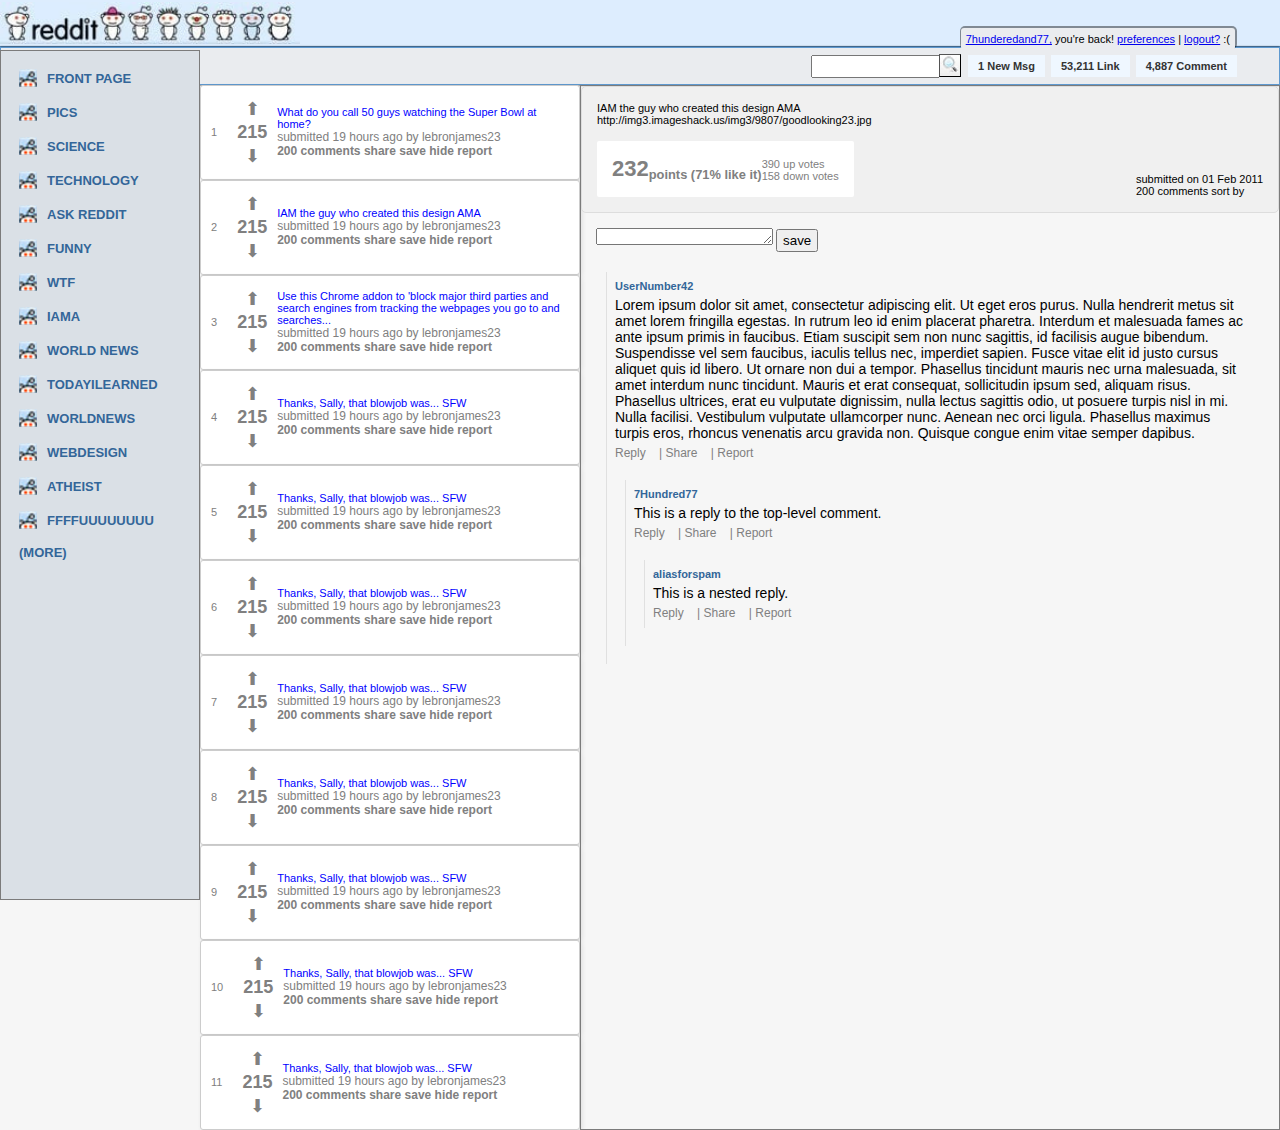
==== commit 000de625: "Merge branch 'main' of https://github.com/Chreeeyons/CMSC-Long-Exam-1-" ====
--- a/Item 2/index.html
+++ b/Item 2/index.html
@@ -1,279 +1,324 @@
 <!DOCTYPE html>
 <html lang="en">
-<head>
-    <meta charset="UTF-8">
-    <meta name="viewport" content="width=device-width, initial-scale=1.0">
+  <head>
+    <meta charset="UTF-8" />
+    <meta name="viewport" content="width=device-width, initial-scale=1.0" />
     <title>Old Reddit</title>
-    <link rel="stylesheet" href="styles.css">
-</head>
-<body>
-    
+    <link rel="stylesheet" href="styles.css" />
+  </head>
+  <body>
     <div class="header">
-        <div class="header-top">
-            <a href="#" class="header-img-a">
-                <img class="header-img" src="../assets/logos.jpg" alt="reddit.com">
-            </a>
-        </div>
-        
-        <div class="header-user-info-shadow" class="square"></div>
-        <div class="header-user-info">
-            <a href="#">7hunderedand77,</a>
-            <span>you're back!  </span>
-            <a href="#">preferences</a>
-            <span class="separator">|</span>
-            <a href="#">logout?</a>
-            <span>:(</span>
-        </div>
+      <div class="header-top">
+        <a href="#" class="header-img-a">
+          <img class="header-img" src="../assets/logos.jpg" alt="reddit.com">
+        </a>
+      </div>
     </div>
     <div class="header-bottom">
-        <nav>
-            <ul class="tabmenu">
-                <div class="search-box">
-                    <input type="text">
-                    <button type="submit">
-                        <img src="Resources/search_icon.png" alt="Search">
-                    </button>
-                </div>
-                <li>
-                    <a href="#">1 New Msg</a>
-                </li>
-                <li>
-                    <a href="#">53,211 Link</a>
-                </li>
-                <li>
-                    <a href="#">4,887 Comment</a>
-                </li>
-            </ul>
-        </nav>
+      <div class="header-user-info-shadow"></div>
+      <div class="header-user-info">
+        <a href="#">7hunderedand77,</a>
+        <span>you're back! </span>
+        <a href="#">preferences</a>
+        <span class="separator">|</span>
+        <a href="#">logout?</a>
+        <span>:(</span>
+      </div>
+      <nav>
+        <ul class="tabmenu">
+          <div class="search-box">
+            <input type="text">
+            <button type="submit" class="search-button">
+              <img src="../assets/search-icon.png" alt="Search">
+            </button>
+          </div>
+          <li>
+            <a href="#">1 New Msg</a>
+          </li>
+          <li>
+            <a href="#">53,211 Link</a>
+          </li>
+          <li>
+            <a href="#">4,887 Comment</a>
+          </li>
+        </ul>
+      </nav>
     </div>
     <div class="container">
-        <aside class="sidebar left">
-            <nav>
-                <ul>
-                    <li><img src="../assets/robot.png" alt="icon"><a class="sidenav" href="#">FRONT PAGE</a></li>
-                    <li><img src="../assets/robot.png" alt="icon"><a class="sidenav" href="#">PICS</a></li>
-                    <li><img src="../assets/robot.png" alt="icon"><a class="sidenav" href="#">SCIENCE</a></li>
-                    <li><img src="../assets/robot.png" alt="icon"><a class="sidenav" href="#">TECHNOLOGY</a></li>
-                    <li><img src="../assets/robot.png" alt="icon"><a class="sidenav" href="#">ASK REDDIT</a></li>
-                    <li><img src="../assets/robot.png" alt="icon"><a class="sidenav" href="#">FUNNY</a></li>
-                    <li><img src="../assets/robot.png" alt="icon"><a class="sidenav" href="#">WTF</a></li>
-                    <li><img src="../assets/robot.png" alt="icon"><a class="sidenav" href="#">IAMA</a></li>
-                    <li><img src="../assets/robot.png" alt="icon"><a class="sidenav" href="#">WORLD NEWS</a></li>
-                    <li><img src="../assets/robot.png" alt="icon"><a class="sidenav" href="#">TODAYILEARNED</a></li>
-                    <li><img src="../assets/robot.png" alt="icon"><a class="sidenav" href="#">WORLDNEWS</a></li>
-                    <li><img src="../assets/robot.png" alt="icon"><a class="sidenav" href="#">WEBDESIGN</a></li>
-                    <li><img src="../assets/robot.png" alt="icon"><a class="sidenav" href="#">ATHEIST</a></li>
-                    <li><img src="../assets/robot.png" alt="icon"><a class="sidenav" href="#">FFFFUUUUUUUU</a></li>
-                    <li><a class="sidenav" href="#">(MORE)</a></li>
-                </ul>
-            </nav>
-        </aside>
+      <aside class="sidebar left">
+        <nav>
+          <ul>
+            <li>
+              <img src="../assets/robot.png" alt="icon"><a class="sidenav" href="#">FRONT PAGE</a>
+            </li>
+            <li>
+              <img src="../assets/robot.png" alt="icon"><a class="sidenav" href="#">PICS</a>
+            </li>
+            <li>
+              <img src="../assets/robot.png" alt="icon"><a class="sidenav" href="#">SCIENCE</a>
+            </li>
+            <li>
+              <img src="../assets/robot.png" alt="icon"><a class="sidenav" href="#">TECHNOLOGY</a>
+            </li>
+            <li>
+              <img src="../assets/robot.png" alt="icon"><a class="sidenav" href="#">ASK REDDIT</a>
+            </li>
+            <li>
+              <img src="../assets/robot.png" alt="icon"><a class="sidenav" href="#">FUNNY</a>
+            </li>
+            <li>
+              <img src="../assets/robot.png" alt="icon"><a class="sidenav" href="#">WTF</a>
+            </li>
+            <li>
+              <img src="../assets/robot.png" alt="icon"><a class="sidenav" href="#">IAMA</a>
+            </li>
+            <li>
+              <img src="../assets/robot.png" alt="icon"><a class="sidenav" href="#">WORLD NEWS</a>
+            </li>
+            <li>
+              <img src="../assets/robot.png" alt="icon"><a class="sidenav" href="#">TODAYILEARNED</a>
+            </li>
+            <li>
+              <img src="../assets/robot.png" alt="icon"><a class="sidenav" href="#">WORLDNEWS</a>
+            </li>
+            <li>
+              <img src="../assets/robot.png" alt="icon"><a class="sidenav" href="#">WEBDESIGN</a>
+            </li>
+            <li>
+              <img src="../assets/robot.png" alt="icon"><a class="sidenav" href="#">ATHEIST</a>
+            </li>
+            <li>
+              <img src="../assets/robot.png" alt="icon"><a class="sidenav" href="#">FFFFUUUUUUUU</a>
+            </li>
+            <li><a class="sidenav" href="#">(MORE)</a></li>
+          </ul>
+        </nav>
+      </aside>
 
-        <main class="content">
-            <article class="post">
-                <span class="post-number">1</span> 
-                <div class="vote-box">
-                    <button class="upvote">⬆</button>
-                    <span class="vote-count">215</span>
-                    <button class="downvote">⬇</button>
+      <main class="content">
+        <article class="post">
+          <span class="post-number">1</span>
+          <div class="vote-box">
+            <button class="upvote">⬆</button>
+            <span class="vote-count">215</span>
+            <button class="downvote">⬇</button>
+          </div>
+          <div class="post-content">
+            <a href="#">What do you call 50 guys watching the Super Bowl at home?</a>
+            <p class="post-details">submitted 19 hours ago by lebronjames23</p>
+            <p class="post-stats">200 comments share save hide report</p>
+          </div>
+        </article>
+        <article class="post">
+          <span class="post-number">2</span>
+          <div class="vote-box">
+            <button class="upvote">⬆</button>
+            <span class="vote-count">215</span>
+            <button class="downvote">⬇</button>
+          </div>
+          <div class="post-content">
+            <a href="">IAM the guy who created this design AMA</a>
+            <p class="post-details">submitted 19 hours ago by lebronjames23</p>
+            <p class="post-stats">200 comments share save hide report</p>
+          </div>
+        </article>
+        <article class="post">
+          <span class="post-number">3</span>
+          <div class="vote-box">
+            <button class="upvote">⬆</button>
+            <span class="vote-count">215</span>
+            <button class="downvote">⬇</button>
+          </div>
+          <div class="post-content">
+            <a href="">Use this Chrome addon to 'block major third parties and search
+              engines from tracking the webpages you go to and searches...</a>
+            <p class="post-details">submitted 19 hours ago by lebronjames23</p>
+            <p class="post-stats">200 comments share save hide report</p>
+          </div>
+        </article>
+        <article class="post">
+          <span class="post-number">4</span>
+          <div class="vote-box">
+            <button class="upvote">⬆</button>
+            <span class="vote-count">215</span>
+            <button class="downvote">⬇</button>
+          </div>
+          <div class="post-content">
+            <a href="">Thanks, Sally, that blowjob was... SFW</a>
+            <p class="post-details">submitted 19 hours ago by lebronjames23</p>
+            <p class="post-stats">200 comments share save hide report</p>
+          </div>
+        </article>
+        <article class="post">
+          <span class="post-number">5</span>
+          <div class="vote-box">
+            <button class="upvote">⬆</button>
+            <span class="vote-count">215</span>
+            <button class="downvote">⬇</button>
+          </div>
+          <div class="post-content">
+            <a href="">Thanks, Sally, that blowjob was... SFW</a>
+            <p class="post-details">submitted 19 hours ago by lebronjames23</p>
+            <p class="post-stats">200 comments share save hide report</p>
+          </div>
+        </article>
+        <article class="post">
+          <span class="post-number">6</span>
+          <div class="vote-box">
+            <button class="upvote">⬆</button>
+            <span class="vote-count">215</span>
+            <button class="downvote">⬇</button>
+          </div>
+          <div class="post-content">
+            <a href="">Thanks, Sally, that blowjob was... SFW</a>
+            <p class="post-details">submitted 19 hours ago by lebronjames23</p>
+            <p class="post-stats">200 comments share save hide report</p>
+          </div>
+        </article>
+        <article class="post">
+          <span class="post-number">7</span>
+          <div class="vote-box">
+            <button class="upvote">⬆</button>
+            <span class="vote-count">215</span>
+            <button class="downvote">⬇</button>
+          </div>
+          <div class="post-content">
+            <a href="">Thanks, Sally, that blowjob was... SFW</a>
+            <p class="post-details">submitted 19 hours ago by lebronjames23</p>
+            <p class="post-stats">200 comments share save hide report</p>
+          </div>
+        </article>
+        <article class="post">
+          <span class="post-number">8</span>
+          <div class="vote-box">
+            <button class="upvote">⬆</button>
+            <span class="vote-count">215</span>
+            <button class="downvote">⬇</button>
+          </div>
+          <div class="post-content">
+            <a href="">Thanks, Sally, that blowjob was... SFW</a>
+            <p class="post-details">submitted 19 hours ago by lebronjames23</p>
+            <p class="post-stats">200 comments share save hide report</p>
+          </div>
+        </article>
+        <article class="post">
+          <span class="post-number">9</span>
+          <div class="vote-box">
+            <button class="upvote">⬆</button>
+            <span class="vote-count">215</span>
+            <button class="downvote">⬇</button>
+          </div>
+          <div class="post-content">
+            <a href="">Thanks, Sally, that blowjob was... SFW</a>
+            <p class="post-details">submitted 19 hours ago by lebronjames23</p>
+            <p class="post-stats">200 comments share save hide report</p>
+          </div>
+        </article>
+        <article class="post">
+          <span class="post-number">10</span>
+          <div class="vote-box">
+            <button class="upvote">⬆</button>
+            <span class="vote-count">215</span>
+            <button class="downvote">⬇</button>
+          </div>
+          <div class="post-content">
+            <a href="">Thanks, Sally, that blowjob was... SFW</a>
+            <p class="post-details">submitted 19 hours ago by lebronjames23</p>
+            <p class="post-stats">200 comments share save hide report</p>
+          </div>
+        </article>
+        <article class="post">
+          <span class="post-number">11</span>
+          <div class="vote-box">
+            <button class="upvote">⬆</button>
+            <span class="vote-count">215</span>
+            <button class="downvote">⬇</button>
+          </div>
+          <div class="post-content">
+            <a href="">Thanks, Sally, that blowjob was... SFW</a>
+            <p class="post-details">submitted 19 hours ago by lebronjames23</p>
+            <p class="post-stats">200 comments share save hide report</p>
+          </div>
+        </article>
+      </main>
+
+      <aside class="sidebar right">
+        <div class="postview">
+          <p class="post-title">IAM the guy who created this design AMA</p>
+          <p>http://img3.imageshack.us/img3/9807/goodlooking23.jpg</p>
+          <div class="post-title-box">
+            <div class="post-stat-box">
+              <h1>232</h1>
+              <h3>points (71% like it)</h3>
+              <div class="post-vote-count">
+                <p>390 up votes</p>
+                <p>158 down votes</p>
+              </div>
+            </div>
+            <div class="post-detail-box">
+              <p>submitted on 01 Feb 2011</p>
+              <p>200 comments sort by</p>
+            </div>
+          </div>
+        </div>
+        <div class="comments">
+          <div class="addcomment">
+            <textarea name="comment" id="comment" cols="20" rows="1"></textarea>
+            <button>save</button>
+          </div>
+          <div class="replies">
+            <div class="reply">
+              <p class="reply-user">UserNumber42</p>
+              <p class="reply-text">
+                Lorem ipsum dolor sit amet, consectetur adipiscing elit. Ut eget
+                eros purus. Nulla hendrerit metus sit amet lorem fringilla
+                egestas. In rutrum leo id enim placerat pharetra. Interdum et
+                malesuada fames ac ante ipsum primis in faucibus. Etiam suscipit
+                sem non nunc sagittis, id facilisis augue bibendum. Suspendisse
+                vel sem faucibus, iaculis tellus nec, imperdiet sapien. Fusce
+                vitae elit id justo cursus aliquet quis id libero. Ut ornare non
+                dui a tempor. Phasellus tincidunt mauris nec urna malesuada, sit
+                amet interdum nunc tincidunt. Mauris et erat consequat,
+                sollicitudin ipsum sed, aliquam risus. Phasellus ultrices, erat
+                eu vulputate dignissim, nulla lectus sagittis odio, ut posuere
+                turpis nisl in mi. Nulla facilisi. Vestibulum vulputate
+                ullamcorper nunc. Aenean nec orci ligula. Phasellus maximus
+                turpis eros, rhoncus venenatis arcu gravida non. Quisque congue
+                enim vitae semper dapibus.
+              </p>
+              <div class="reply-actions">
+                <span>Reply</span> | <span>Share</span> |
+                <span>Report</span>
+              </div>
+              <div class="replies">
+                <div class="reply">
+                  <p class="reply-user">7Hundred77</p>
+                  <p class="reply-text">
+                    This is a reply to the top-level comment.
+                  </p>
+                  <div class="reply-actions">
+                    <span>Reply</span> | <span>Share</span> |
+                    <span>Report</span>
+                  </div>
+
+                  <div class="replies">
+                    <div class="reply">
+                      <p class="reply-user">aliasforspam</p>
+                      <p class="reply-text">This is a nested reply.</p>
+                      <div class="reply-actions">
+                        <span>Reply</span> | <span>Share</span> |
+                        <span>Report</span>
+                      </div>
+                    </div>
+                  </div>
                 </div>
-                <div class="post-content">
-                    <a href="#">What do you call 50 guys watching the Super Bowl at home?</a>
-                    <p class="post-details">submitted 19 hours ago by lebronjames23</p>
-                    <p class="post-stats">200 comments share save hide report</p>
-                </div>
-            </article>
-            <article class="post">
-                <span class="post-number">2</span> 
-                <div class="vote-box">
-                    <button class="upvote">⬆</button>
-                    <span class="vote-count">215</span>
-                    <button class="downvote">⬇</button>
-                </div>
-                <div class="post-content">
-                    <a href="">IAM the guy who created this design AMA</a>
-                    <p class="post-details">submitted 19 hours ago by lebronjames23</p>
-                    <p class="post-stats">200 comments share save hide report</p>
-                </div>
-            </article>
-            <article class="post">
-                <span class="post-number">3</span> 
-                <div class="vote-box">
-                    <button class="upvote">⬆</button>
-                    <span class="vote-count">215</span>
-                    <button class="downvote">⬇</button>
-                </div>
-                <div class="post-content">
-                    <a href="">Use this Chrome addon to 'block major third parties and search engines from tracking the webpages you go to and searches...</a>
-                    <p class="post-details">submitted 19 hours ago by lebronjames23</p>
-                    <p class="post-stats">200 comments share save hide report</p>
-                </div>
-            </article>
-            <article class="post">
-                <span class="post-number">4</span> 
-                <div class="vote-box">
-                    <button class="upvote">⬆</button>
-                    <span class="vote-count">215</span>
-                    <button class="downvote">⬇</button>
-                </div>
-                <div class="post-content">
-                    <a href="">Thanks, Sally, that blowjob was... SFW</a>
-                    <p class="post-details">submitted 19 hours ago by lebronjames23</p>
-                    <p class="post-stats">200 comments share save hide report</p>
-                </div>
-            </article>
-            <article class="post">
-                <span class="post-number">5</span> 
-                <div class="vote-box">
-                    <button class="upvote">⬆</button>
-                    <span class="vote-count">215</span>
-                    <button class="downvote">⬇</button>
-                </div>
-                <div class="post-content">
-                    <a href="">Thanks, Sally, that blowjob was... SFW</a>
-                    <p class="post-details">submitted 19 hours ago by lebronjames23</p>
-                    <p class="post-stats">200 comments share save hide report</p>
-                </div>
-            </article>
-            <article class="post">
-                <span class="post-number">6</span> 
-                <div class="vote-box">
-                    <button class="upvote">⬆</button>
-                    <span class="vote-count">215</span>
-                    <button class="downvote">⬇</button>
-                </div>
-                <div class="post-content">
-                    <a href="">Thanks, Sally, that blowjob was... SFW</a>
-                    <p class="post-details">submitted 19 hours ago by lebronjames23</p>
-                    <p class="post-stats">200 comments share save hide report</p>
-                </div>
-            </article>
-            <article class="post">
-                <span class="post-number">7</span> 
-                <div class="vote-box">
-                    <button class="upvote">⬆</button>
-                    <span class="vote-count">215</span>
-                    <button class="downvote">⬇</button>
-                </div>
-                <div class="post-content">
-                    <a href="">Thanks, Sally, that blowjob was... SFW</a>
-                    <p class="post-details">submitted 19 hours ago by lebronjames23</p>
-                    <p class="post-stats">200 comments share save hide report</p>
-                </div>
-            </article>
-            <article class="post">
-                <span class="post-number">8</span> 
-                <div class="vote-box">
-                    <button class="upvote">⬆</button>
-                    <span class="vote-count">215</span>
-                    <button class="downvote">⬇</button>
-                </div>
-                <div class="post-content">
-                    <a href="">Thanks, Sally, that blowjob was... SFW</a>
-                    <p class="post-details">submitted 19 hours ago by lebronjames23</p>
-                    <p class="post-stats">200 comments share save hide report</p>
-                </div>
-            </article>
-            <article class="post">
-                <span class="post-number">9</span> 
-                <div class="vote-box">
-                    <button class="upvote">⬆</button>
-                    <span class="vote-count">215</span>
-                    <button class="downvote">⬇</button>
-                </div>
-                <div class="post-content">
-                    <a href="">Thanks, Sally, that blowjob was... SFW</a>
-                    <p class="post-details">submitted 19 hours ago by lebronjames23</p>
-                    <p class="post-stats">200 comments share save hide report</p>
-                </div>
-            </article>
-            <article class="post">
-                <span class="post-number">10</span> 
-                <div class="vote-box">
-                    <button class="upvote">⬆</button>
-                    <span class="vote-count">215</span>
-                    <button class="downvote">⬇</button>
-                </div>
-                <div class="post-content">
-                    <a href="">Thanks, Sally, that blowjob was... SFW</a>
-                    <p class="post-details">submitted 19 hours ago by lebronjames23</p>
-                    <p class="post-stats">200 comments share save hide report</p>
-                </div>
-            </article>
-            <article class="post">
-                <span class="post-number">11</span> 
-                <div class="vote-box">
-                    <button class="upvote">⬆</button>
-                    <span class="vote-count">215</span>
-                    <button class="downvote">⬇</button>
-                </div>
-                <div class="post-content">
-                    <a href="">Thanks, Sally, that blowjob was... SFW</a>
-                    <p class="post-details">submitted 19 hours ago by lebronjames23</p>
-                    <p class="post-stats">200 comments share save hide report</p>
-                </div>
-            </article>
-        </main>
+              </div>
+            </div>
+          </div>
+        </div>
+      </aside>
+    </div>
+  
 
-        <aside class="sidebar right">
-            <div class="postview">
-                <p class="post-title">IAM the guy who created this design AMA</p>
-                <p>http://img3.imageshack.us/img3/9807/goodlooking23.jpg</p>
-                <div class="post-title-box">
-                    <div class="post-stat-box">
-                        <h1>232</h1>
-                        <h3>points (71% like it)</h3>
-                        <div class="post-vote-count">
-                            <p>390 up votes</p>
-                            <p>158 down votes</p>
-                        </div>
-                    </div>
-                    <div class="post-detail-box">
-                        <p>submitted on 01 Feb 2011</p>
-                        <p>200 comments sort by</p>
-                    </div>
-                </div>
-            </div>
-            <div class="comments">
-                <div class="addcomment">
-                    <textarea name="comment" id="comment" cols="20" rows="1"></textarea>
-                    <button>save</button>
-                </div>
-                <div class="replies">
-                    <div class="reply">
-                        <p class="reply-user">UserNumber42</p>
-                        <p class="reply-text">
-                            Lorem ipsum dolor sit amet, consectetur adipiscing elit. Ut eget eros purus. Nulla hendrerit metus sit amet lorem fringilla egestas. In rutrum leo id enim placerat pharetra. Interdum et malesuada fames ac ante ipsum primis in faucibus. Etiam suscipit sem non nunc sagittis, id facilisis augue bibendum. Suspendisse vel sem faucibus, iaculis tellus nec, imperdiet sapien. Fusce vitae elit id justo cursus aliquet quis id libero. Ut ornare non dui a tempor. Phasellus tincidunt mauris nec urna malesuada, sit amet interdum nunc tincidunt. Mauris et erat consequat, sollicitudin ipsum sed, aliquam risus. Phasellus ultrices, erat eu vulputate dignissim, nulla lectus sagittis odio, ut posuere turpis nisl in mi. Nulla facilisi. Vestibulum vulputate ullamcorper nunc. Aenean nec orci ligula. Phasellus maximus turpis eros, rhoncus venenatis arcu gravida non. Quisque congue enim vitae semper dapibus.
-                        </p>
-                        <div class="reply-actions">
-                            <span>Reply</span> | 
-                            <span>Share</span> | 
-                            <span>Report</span>
-                        </div>
-                        <div class="replies">
-                            <div class="reply">
-                                <p class="reply-user">7Hundred77</p>
-                                <p class="reply-text">This is a reply to the top-level comment.</p>
-                                <div class="reply-actions">
-                                    <span>Reply</span> | <span>Share</span> | <span>Report</span>
-                                </div>
-            
-                                <div class="replies">
-                                    <div class="reply">
-                                        <p class="reply-user">aliasforspam</p>
-                                        <p class="reply-text">This is a nested reply.</p>
-                                        <div class="reply-actions">
-                                            <span>Reply</span> | <span>Share</span> | <span>Report</span>
-                                        </div>
-                                    </div>
-                                </div> 
-                            </div>
-                        </div>
-                    </div>
-
-                </div>
-            </div>
-        </aside>
-    </div>
 </body>
 </html>--- a/Item 2/styles.css
+++ b/Item 2/styles.css
@@ -1,72 +1,70 @@
-
-
 * {
     margin: 0;
     padding: 0;
     box-sizing: border-box;
-}
-
-.header {
+  }
+  
+  .header {
     border-bottom: 1px solid #5f99cf;
-    /* z-index: 99; */
-    /* padding: 10px; */
+   
+   
     display: flex;
     justify-content: space-between;
     align-items: center;
-    /* position: relative; */
+   
     background-color: #ddedfe;
     border-bottom: 1px solid #5f99cf;
-}
-.header-img {
+  }
+  .header-img {
     margin-top: 2px;
     margin-right: 5px;
     margin-right: 10px;
     height: auto;
     width: 300px;
-}
-.header-bottom-left {
-    display: flex;
-    align-items: center;
-}
-.header-bottom-right {
+  }
+  .header-bottom-left {
+    display: flex;
+    align-items: center;
+  }
+  .header-bottom-right {
     display: flex;
     align-items: center;
     background-color: #eff7ff;
     border: 1px solid #000;
     box-shadow: 0 0 5px #000;
     padding: 4px;
-}
-.header-bottom-right a {
+  }
+  .header-bottom-right a {
     margin-right: 5px;
-}
-.header-bottom-right span.separator {
-    margin: 0 5px; 
-}
-.tabmenu {
+  }
+  .header-bottom-right span.separator {
+    margin: 0 5px;
+  }
+  .tabmenu {
     display: flex;
     padding-right: 39px;
     justify-content: flex-end;
-    align-items: center;
-    box-shadow: #333;
-    padding: 10px;
-}
-
-.tabmenu li {
+    padding-top: 6px;
+    padding-bottom: 6px;
+    align-items: center;
+    align-content: center;
+  }
+  
+  .tabmenu li {
     display: inline;
     font-weight: bold;
     margin: 0px 3px;
     font-weight: bold;
-    background-color: #ff0000;
-}
-.tabmenu li a {
+  }
+  .tabmenu li a {
     padding: 2px 6px 0 6px;
     background-color: #eff7ff;
     padding: 5px 10px;
     background-color: #eff7ff;
     text-decoration: none;
     color: #333;
-}
-.tabmenu li.selected a {
+  }
+  .tabmenu li.selected a {
     color: orangered;
     background-color: white;
     border: 1px solid #5f99cf;
@@ -77,111 +75,107 @@
     border: 1px solid #5f99cf;
     border-bottom: 1px solid white;
     z-index: 2;
-}
-.header-top {
+  }
+  .header-top {
     display: flex;
     justify-content: space-between;
     align-items: center;
-    /* padding: 10px; */
-}
-.header-user-info {
+   
+  }
+  .header-user-info {
     position: absolute;
-    top: 22px;
+    top: 28px;
     border-radius: 3px;
-    /* left: 456px; */
     right: 45px;
     background-color: #eaecef;
-    /* border: 1px solid #5f99cf; */
     padding: 5px;
     box-shadow: 0 0 0px #000;
     z-index: 1;
-}
-.header-user-info-shadow {
-    width: 261.288px; /* Adjust the size as needed */
-    height: 27.2px; /* Adjust the size as needed */
-    background-color: #0000006b; /* Example background color */
-    /* Example shadow */
+  }
+  .header-user-info-shadow {
+    width: 277.31px;
+    height: 23.2px;
+    background-color: #0000006b;
+   
     position: absolute;
-    top: 21px;
+    top: 26px;
     border-radius: 5px;
-    /* left: 456px; */
     right: 43px;
-    /* border: 1px solid #5f99cf; */
-    /* padding: 5px; */
     z-index: 0;
-}
-.header-bottom {
+  }
+  .header-bottom {
     background-color: #eaecef;
     border: 1px solid #5f99cf;
-    padding: 5px;
+   
     box-shadow: 0 0 2px #000;
-}
-.search-box input[type="text"] {
+  }
+  .search-box input[type="text"] {
     width: 129px;
-    padding: 5px;
-    font-size: 14px;
-}
-
-button {
+    font-size: 22px;
+    height: 23px;
+  }
+  
+  button {
     padding: 2px 5px;
-}
-
-img{
+  }
+  
+  img {
     width: 20px;
     height: auto;
-}
-
-li {
+  }
+  
+  li {
     list-style-type: none;
-}
-
-.navlink {
+  }
+  
+  .navlink {
     text-decoration: none;
     color: black;
-}
-
-.sidenav {
-    text-decoration: none;
-    font-weight: bold;
-    color: gray;
-}
-
-body {
+  }
+  
+  .sidenav {
+    text-decoration: none;
+    font-weight: bold;
+    color: gray;
+  }
+  
+  body {
     font-family: Arial, sans-serif;
+    font-size: 11px;
     background-color: #f6f6f6;
-}
-
-header {
+  }
+  
+  header {
     background: #c7d8ec;
     color: black;
     padding: 10px;
     font-size: 24px;
-}
-
-.navbar {
+  }
+  
+  .navbar {
     color: white;
     padding: 10px;
     padding-left: 280px;
     display: flex;
     justify-content: space-between;
-}
-
-.container {
+  }
+  
+  .container {
     display: grid;
-    grid-template-columns: 200px auto 700px; /* Left Sidebar | Main Content | Right Sidebar */
+    grid-template-columns: 200px auto 700px;
     width: 100%;
     height: 100vh;
     max-width: 100vw;
     margin: 0;
-}
-
-.sidebar {
+  }
+  
+  .sidebar {
     border: 1px solid rgb(123, 123, 123);
-}
-
-.left {
+  }
+  
+  .left {
     position: absolute;
-    background-color: #dae0e6; /* Light grayish-blue for old Reddit look */
+    background-color: #dae0e6;
     top: 50px;
     left: 0;
     width: 200px;
@@ -193,51 +187,51 @@
     display: flex;
     flex-direction: column;
     justify-content: flex-start;
-}
-
-.left nav ul {
+  }
+  
+  .left nav ul {
     padding: 0;
     margin: 0;
-}
-
-.left nav ul li {
+  }
+  
+  .left nav ul li {
     display: flex;
     align-items: center;
     padding: 8px;
     transition: background 0.3s ease-in-out;
-}
-
-.left nav ul li img {
+  }
+  
+  .left nav ul li img {
     width: 18px;
     height: 18px;
     margin-right: 10px;
-}
-
-.left nav ul li a {
-    text-decoration: none;
-    font-weight: bold;
-    color: #336699; /* Blue Reddit-style links */
+  }
+  
+  .left nav ul li a {
+    text-decoration: none;
+    font-weight: bold;
+    color: #336699;
     font-size: 13px;
-}
-
-.left nav ul li:hover {
-    background-color: #c7d8ec; /* Slightly darker on hover */
+  }
+  
+  .left nav ul li:hover {
+    background-color: #c7d8ec;
     cursor: pointer;
-}
-
-.right {
+  }
+  
+  .right {
     grid-column: 3 / 4;
-}
-
-.content {
+  }
+  
+  .content {
     grid-column: 2 / 3;
     display: flex;
     flex-direction: column;
-    /* gap: 10px; */
-    /* padding: 20px; */
-}
-
-.post {
+   
+   
+  }
+  
+  .post {
     display: flex;
     align-items: center;
     gap: 10px;
@@ -246,70 +240,71 @@
     border: 1px solid #ccc;
     border-radius: 3px;
     box-shadow: 2px 2px 5px rgba(0, 0, 0, 0.1);
-}
-
-.vote-box {
+  }
+  
+  .vote-box {
     display: flex;
     flex-direction: column;
     align-items: center;
     color: gray;
     margin-left: 10px;
-}
-
-.upvote, .downvote {
+  }
+  
+  .upvote,
+  .downvote {
     background: none;
     color: gray;
     border: none;
     font-size: 18px;
     cursor: pointer;
     transition: color 0.2s;
-}
-
-.vote-count {
+  }
+  
+  .vote-count {
     font-size: 18px;
     font-weight: bold;
-}
-
-.post-content {
+  }
+  
+  .post-content {
     flex: 1;
-}
-
-.post a {
+  }
+  
+  .post a {
     text-decoration: none;
     color: blue;
-}
-
-.post-details {
+  }
+  
+  .post-details {
     font-size: 12px;
     color: gray;
-}
-
-.post-stats {
+  }
+  
+  .post-stats {
     font-size: 12px;
     font-weight: bold;
     color: gray;
-}
-
-.post-number {
-    color: gray;
-}
-
-.postview {
+  }
+  
+  .post-number {
+    color: gray;
+  }
+  
+  .postview {
     background-color: #f0f0f0;
     padding: 15px;
     border-radius: 5px;
     border: 1px solid #ddd;
-}
-
-.post-title-box {
+  }
+  
+  .post-title-box {
     display: flex;
     justify-content: space-between;
     align-items: flex-end;
     gap: 15px;
     margin-top: 15px;
-}
-
-.post-stat-box {
+  }
+  
+  .post-stat-box {
     display: flex;
     flex-direction: row;
     align-items: flex-end;
@@ -317,65 +312,75 @@
     background-color: white;
     color: gray;
     border-radius: 2px;
-}
-
-.comments {
+  }
+  
+  .comments {
     padding: 15px;
-}
-
-.add-comment {
+  }
+  
+  .add-comment {
     display: flex;
     margin-top: 15px;
-}
-
-.replies {
+  }
+  
+  .replies {
     margin-top: 10px;
     padding: 10px;
-    /* background: white;
-    border-radius: 5px; */
-    /* border: 1px solid #ccc; */
-}
-
-.reply {
+   
+   
+  }
+  
+  .reply {
     padding: 8px;
     border-left: 1px solid #e0e0e0;
-}
-
-.reply:last-child {
+  }
+  
+  .reply:last-child {
     border-bottom: none;
-}
-
-.reply-user {
+  }
+  
+  .reply-user {
     font-weight: bold;
     color: #336699;
-}
-
-.reply-text {
+  }
+  
+  .reply-text {
     font-size: 14px;
     margin: 5px 0;
-}
-
-.reply-actions {
+  }
+  
+  .reply-actions {
     font-size: 12px;
     color: gray;
     cursor: pointer;
-}
-
-.reply-actions span {
+  }
+  
+  .reply-actions span {
     margin-right: 10px;
-}
-
-.reply-actions span:hover {
+  }
+  
+  .reply-actions span:hover {
     text-decoration: underline;
-}
-
-/* Responsive Design */
-@media (max-width: 900px) {
+  }
+  
+  .search-button {
+      padding: 0px;
+      cursor: pointer;
+      left: -4px;
+      position: relative;
+      border-width: thin;
+      bottom: 0px;
+      height: 23px;
+  }
+  
+  
+  @media (max-width: 900px) {
     .container {
-        grid-template-columns: 1fr;
+      grid-template-columns: 1fr;
     }
-    
+  
     .sidebar {
-        display: none; /* Hide sidebars on smaller screens */
+      display: none;
     }
-}
+  }
+  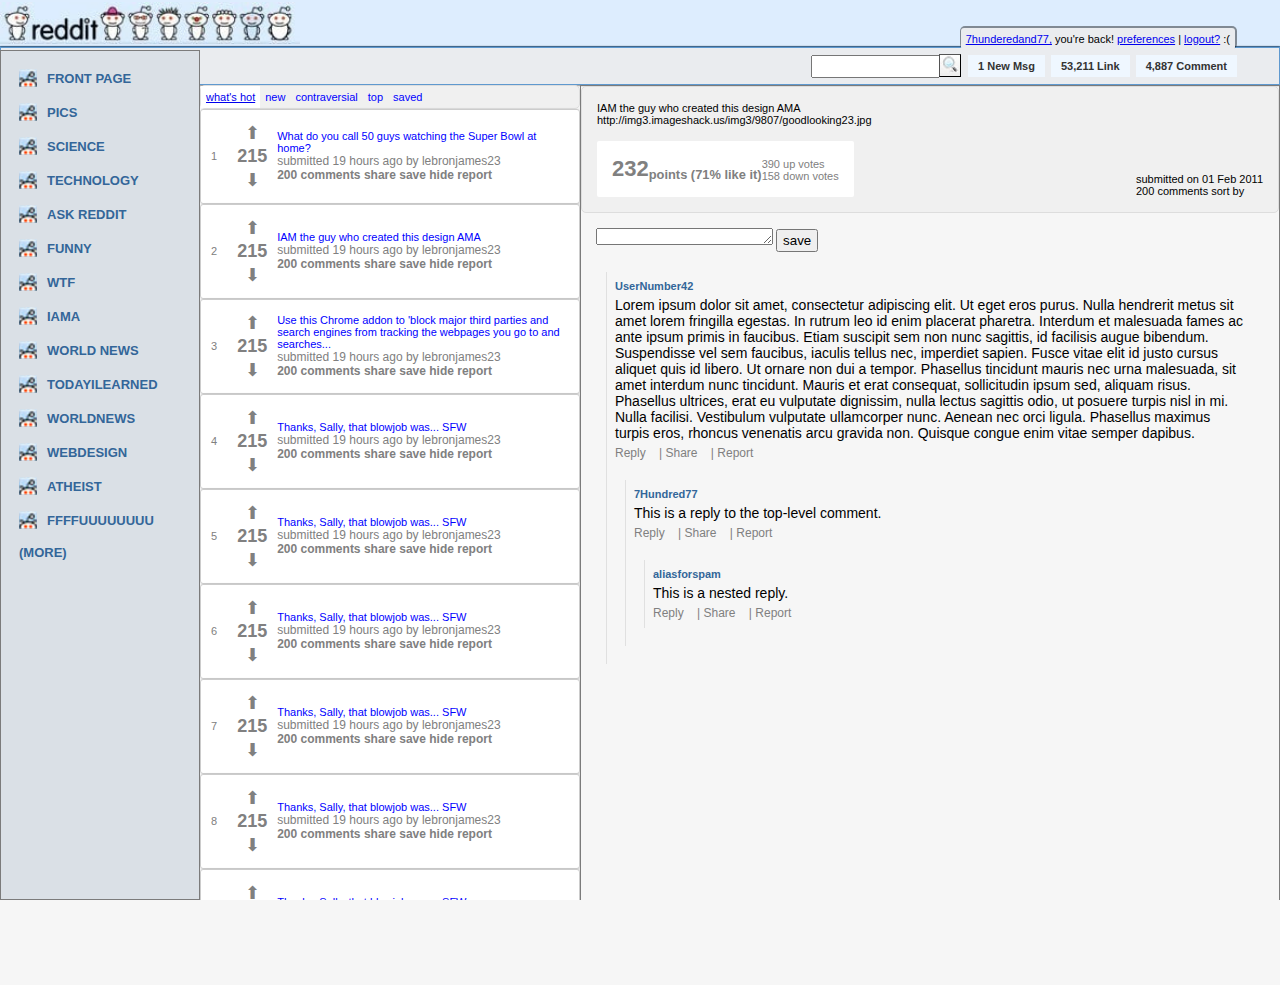
==== commit ebce328e: "final item 2" ====
--- a/Item 2/index.html
+++ b/Item 2/index.html
@@ -1,3 +1,4 @@
+
 <!DOCTYPE html>
 <html lang="en">
   <head>
@@ -96,6 +97,23 @@
       </aside>
 
       <main class="content">
+        <div class="tabs">
+            <div class="tab-enabled">
+              <a href="#">what's hot</a>
+            </div>
+            <div class="tab">
+              <a>new</a>
+            </div>
+            <div class="tab">
+              <a>contraversial</a>
+            </div>
+            <div class="tab">
+              <a>top</a>
+            </div>
+            <div class="tab">
+              <a>saved</a>
+            </div>
+        </div>
         <article class="post">
           <span class="post-number">1</span>
           <div class="vote-box">
@@ -321,4 +339,4 @@
   
 
 </body>
-</html>+</html>
--- a/Item 2/styles.css
+++ b/Item 2/styles.css
@@ -3,15 +3,21 @@
     padding: 0;
     box-sizing: border-box;
   }
+
+  html, body {
+    height: 100%;
+    margin: 0;
+    padding: 0;
+    overflow: hidden;
+}
   
   .header {
     border-bottom: 1px solid #5f99cf;
-   
-   
+  
     display: flex;
     justify-content: space-between;
     align-items: center;
-   
+  
     background-color: #ddedfe;
     border-bottom: 1px solid #5f99cf;
   }
@@ -80,7 +86,6 @@
     display: flex;
     justify-content: space-between;
     align-items: center;
-   
   }
   .header-user-info {
     position: absolute;
@@ -96,7 +101,7 @@
     width: 277.31px;
     height: 23.2px;
     background-color: #0000006b;
-   
+  
     position: absolute;
     top: 26px;
     border-radius: 5px;
@@ -106,7 +111,7 @@
   .header-bottom {
     background-color: #eaecef;
     border: 1px solid #5f99cf;
-   
+  
     box-shadow: 0 0 2px #000;
   }
   .search-box input[type="text"] {
@@ -227,8 +232,9 @@
     grid-column: 2 / 3;
     display: flex;
     flex-direction: column;
-   
-   
+    overflow-y: auto;
+    height: 100vh;
+    scrollbar-width: none;
   }
   
   .post {
@@ -326,8 +332,6 @@
   .replies {
     margin-top: 10px;
     padding: 10px;
-   
-   
   }
   
   .reply {
@@ -364,15 +368,34 @@
   }
   
   .search-button {
-      padding: 0px;
-      cursor: pointer;
-      left: -4px;
-      position: relative;
-      border-width: thin;
-      bottom: 0px;
-      height: 23px;
-  }
-  
+    padding: 0px;
+    cursor: pointer;
+    left: -4px;
+    position: relative;
+    border-width: thin;
+    bottom: 0px;
+    height: 23px;
+  }
+  
+  .tabs {
+    display: flex;
+    justify-content: flex-start;
+    background-color: #f0f0f0;
+    border-radius: 5px;
+    border: 1px solid #ddd;
+  }
+  
+  .tab-enabled{
+      background-color: #ffffff;
+      color: rgb(255, 0, 0);
+      padding: 5px;
+      /* border-radius: 5px; */
+  }
+
+  .tab{
+    color: blue;
+    padding: 5px;
+  }
   
   @media (max-width: 900px) {
     .container {
